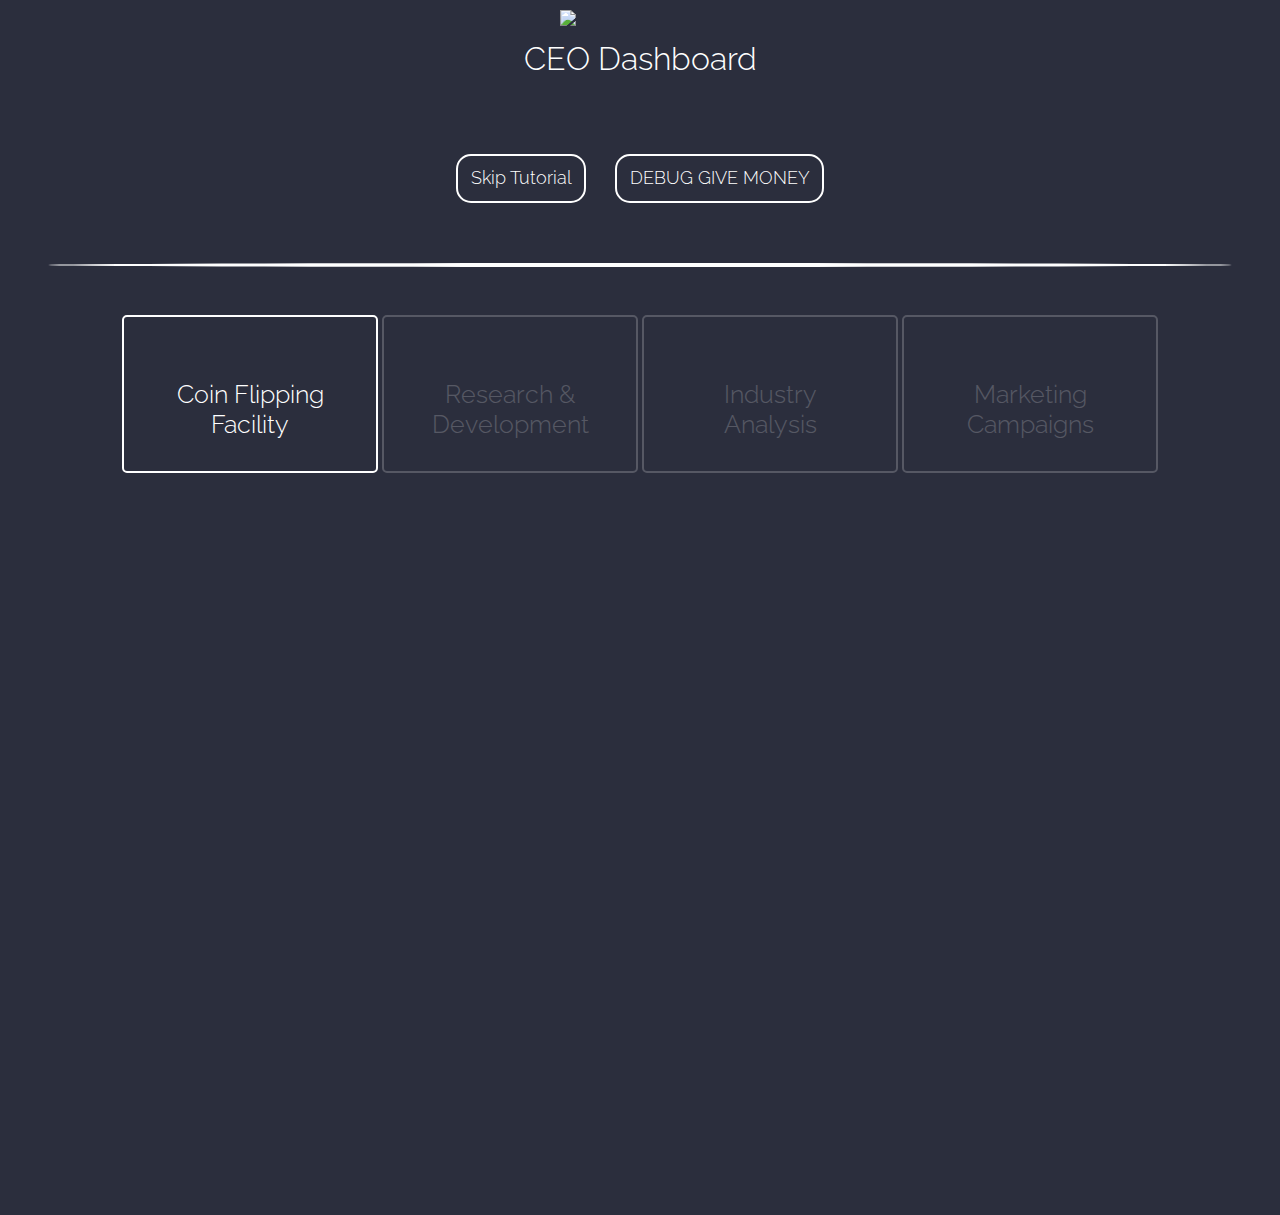
==== game/index.html @ ff211ac9 "Fix effect" ====
<!DOCTYPE html>
<html>
   <head>
      <meta charset="utf-8">
      <meta name="viewport" content="width=device-width">
      <title>CoinAGES</title>
      <link href="../assets/style.css" rel="stylesheet" type="text/css" />
      <link href="../favicon.ico" type="image/x-icon" rel="icon" />
      <link rel="stylesheet" href="https://use.fontawesome.com/releases/v5.8.1/css/all.css" integrity="sha384-50oBUHEmvpQ+1lW4y57PTFmhCaXp0ML5d60M1M7uH2+nqUivzIebhndOJK28anvf" crossorigin="anonymous">
   </head>
   <body class="fade-in">
      <!-- SAVE SCREEN =================================================-->
      <div id='saveCard' style='opacity: 0;'class='save hide'>
         <h1>Welcome Back!</h1>
         <h2 id='lastMoney'></h2>
         <button class="reg" onclick="restore()">Restore Save</button>
         <button class="reg" onclick="resetSave()">Reset Save</button>
      </div>
      <!-- acquire SCREEN =================================================-->
      <div id='acquireCard' style='opacity: 0;'class='save hide'>
         <h1>Negotiations</h1>
         <p id='offerQuestion'>What will you offer to buy</p>
         <span>$</span><input id='offerInput'></input>
         <br>
         <p id='playerMoneyOffer'></p>
         <p id='recommendedOffer'></p>
         <br><br>
         <i>You will not be able to aquire this company in the future after if they reject the offer or you cancel</i><br><br>
         <button onclick='cancel()'class='reg'>Cancel</button>
         <button onclick='offer(document.getElementById("offerInput").value)' class='reg'>Offer</button>
      </div>
      <!-- COMPANY ATTACK SCREEN ===========================================-->
      <div id='attackCard' style='opacity: 1;'class='save hide'>
         <img src="https://res.cloudinary.com/obliv-cf/image/upload/v1554146187/CoinAGES/marketing.png">
         <h1>You Have Been Publicly Attacked!</h1>
         <p id='attackDesc'>The company <span id="attackComp"><!--CompanyNameHerePls--></span> has publicly denounced your company's reputation. This can affect many things such your stock market value, customers, money, etc. How will you respond to this action?</p>
         <hr class="blu">
         <button id="attackBack" class="reg">Do the same to them (and others).</button>
         <button id="attackSelf" class="reg">Positively market yourself even more.</button>
         <button id="attackAgree" class="reg">Come to an agreement with them.</button>
         <button id="attackIgnore" class="reg">Do nothing and ignore them instead.</button>
      </div>
      <!-- TOP BAR SCREEN =================================================-->
      <img src="../assets/img/coinageslogo.png" id="icon">
      <h1 id="logo" class='logo'>CEO Dashboard</h1>
      <button id="skip-tut" class="standard" onclick="skipTutorial()">Skip Tutorial</button>
      <button class="standard" onclick="m()">DEBUG GIVE MONEY</button>
      <hr>
      <!-- Bottom Notifcaion -->
      <div id='noti' onclick="closenotify()" class='noti'>
         <h1 id='nheader'>PlaceHolder</h1>
         <p id='ndescription'>PlaceHolder</p>
      </div>
      <!-- Top Alert -->
      <div style='display:none;'id='alert' class='alert alertout'>
         <img id="alertpic" ></img>
         <h1 id='aheader'>PlaceHolder</h1>
         <hr class="blu">
         <p id='adesc'>PlaceHolder</p>
         <button id='alertBtn'onclick="destroyAlert()" class="reg">OK</button>
      </div>
      <!-- Main Menu -->
      <div id='locationchoose'class='locationchoose'>
         <button id='back'type="button" class="return-btn hide">
            <i class="fas fa-chevron-left"></i>
            </butto hiden>
            <div id='buttonContainer'class='menu'>
         <button data-tooltip="Flip coins to serve customers and make money" disabled id='compbtn' type="button" class="btn widebutton diabled"> <i class="fas fa-money-bill-wave"></i><br>Coin Flipping<br>Facility</button>
         <button disabled id='shopbtn' type="button" data-tooltip="Upgrade coin flippers and research new coin technology" class="btn disabled widebutton"><i class="fas fa-tools"></i><br>Research &<br>Development<br></button>
         <button data-tooltip="Review other rival companies in the coin flipping industry" disabled id='marketbtn' type="button" class="btn disabled widebutton"><i class="fas fa-building"></i><br>Industry<br>Analysis<br></button>
         <button data-tooltip="Get click boosts by launching marketing campaigns" title="Unlocked at Dime Development" id='marketingbtn'type="button" class="disabled widebutton" ><i class="fas fa-bullhorn"></i><br>Marketing<br>Campaigns</button>
         </div>
      </div>
      <!-- MARKETING SCREEN =================================================-->
      <div class='hide' id='marketingpannel'>
         <h3 class="subtitle">Normal Promotions</h3>
         <br><br>
         <div id='normalPromoContainer'>
            <div id="press-release" class="campaign-card normal">
               <h4 class="ttl">Press Release</h4>
               <hr class="blu thin">
               <p class="desc">
                  Gain some good hype<br>
                  and build a customer base<br>
                  by targeting some popular<br>
                  newspapers and magazines.<br>
                  <i>Temporary: +0.03 per manual flip.</i>
               </p>
               <img src="../assets/img/newspaper.png"><br>
               <button id='promoPress' class="buy-now" onclick="buyCampaign('press-release', 50, 3, document.getElementById('promoPress'))">
               Launch Promo ($100)
               </button>
            </div>
            <div id="ed-promo" class="campaign-card normal">
               <h4 class="ttl">Advertisments Promotion</h4>
               <hr class="blu thin">
               <p class="desc">
                  Conquer the digital market<br>
                  and create a presence online<br>
                  for your company by launching<br>
                  ads on blogs, social media, etc.<br>
                  <i>Temporary: +0.05 per manual flip.</i>
               </p>
               <img src="../assets/img/edCampaign.png"><br>
               <button id='promoEd' class="buy-now" onclick="buyCampaign('ed-promo', 100, 5,document.getElementById('promoEd'))">
               Launch Promo ($150)
               </button>
            </div>
            <div id="tv-promo" class="campaign-card normal">
               <h4 class="ttl">Television Targeting</h4>
               <hr class="blu thin">
               <p class="desc">
                  Reach out to the millions<br>
                  who watch TV daily around<br>
                  the globe. Run commercials<br>
                  and appear on talk shows.<br>
                  <i>Temporary:+0.07 per manual flip.</i>
               </p>
               <img src="../assets/img/tvIcon.png"><br>
               <button id='promoTv'class="buy-now" onclick="buyCampaign('tv-promo', 150, 7,document.getElementById('promoTv'))">
               Launch Promo ($150)
               </button>
            </div>
            <div id="local-support" class="campaign-card normal">
               <h4 class="ttl">Local Support</h4>
               <hr class="blu thin">
               <p class="desc">
                  Gain a positive reputation<br>
                  for your company by supporting<br>
                  local groups such as charities,<br>
                  fundraisers, and events in general.<br>
                  <i>Temporary:+0.10 per manual flip.</i>
               </p>
               <img src="../assets/img/localSupport.png"><br>
               <button id='promoCampaign' class="buy-now" onclick="buyCampaign('local-support', 200, 10, document.getElementById('promoCampaign'))">
               Launch Promo ($250)
               </button>
            </div>
            <div id="promote-more" style="display:none;" class="campaign-card normal">
               <h4 class="ttl">Positive Marketing</h4>
               <hr class="blu thin">
               <p class="desc">
                  Since other companies have<br>
                  spread false propaganda<br>
                  regarding CoinAGES, make<br>
                  a comeback to get back up.<br>
                  <i>Temporary:+0.50 per manual flip.</i>
               </p>
               <img src="../assets/img/positiveMarketing.png"><br>
               <button id='promoMore' class="buy-now" onclick="buyCampaign('promote-more', 1000, 50, document.getElementById('promoMore'))">
               Launch Promo ($1000)
               </button>
            </div>
         </div>
         <br><br>
         <h3 class="subtitle">Special Promotions</h3>
         <br><br>
         <div id='specialPromoContainer'>
         </div>
      </div>
      <!-- SHOP SCREEN -===================================================-->
      <div class='hide' id='shoppannel'>
         <h3 class="subtitle">Welcome to the Laboratory!</h3>
         <br>
         <div id='subtractWallet'class='moneydisplay'>
            <p id='confirm'class='item'> PayBud Balance</p>
            <i id='shopIcon' class=" item fas fa-wallet"></i>
            <h2 id='moneyshop'>0.00</h2>
         </div>
         <div id="shop-item-container">
            <br>
         </div>
      </div>
      <!-- INDUSTRY SCREEN -===================================================-->
      <div class='hide' id='marketpannel'>
         <h3 class="subtitle">View news and other key players in the new and unstable coin-flipping industry. Refreshed every 5 seconds</h3>
         <h2 style='color:white'>Company Market Shares and Values</h2>
         <canvas class='canvas' id="chart"></canvas>
         <br><br>
         <div class='icard container'>
            <h1>Company values</h1>
            <p class='hide' id='Zamazond'>Zamazon Value: $220000</p>
            <p class='hide' id='Sicromoftd'>Sicromoft Value: $200000</p>
            <p class='hide' id='Coinhyped'>Coinhype Value: $100000</p>
            <p class='hide' id='Randomized'>Randomize Value: $80000</p>
            <p class='hide' id='FlippyOnlined'>FlippyOnline Value: $10000</p>
            <p class='hide' id='LuxFlipd'>LuxFlip Value: $1000</p>
            <p class='hide' id='CoinAGESd'>CoinAGES Value: $0</p>
         </div>
         <div class='icard container'>
            <h1>Company Rank by Market Share</h1>
            <div id='leaderboard'>
               <p>1. Zamazon </p>
               <p>2. Sicromoft </p>
               <p>3. Coinhype </p>
               <p>4. Randomize </p>
               <p>5. FlippyOnline </p>
               <p>6. LuxFlip </p>
               <p>7. CoinAGES </p>
            </div>
         </div>
         <div style='text-align:center' class='card'>
            <h1>Offers</h1>
            <div id='buyCompanyContainer'>

            </div>
         </div>
      </div>
      <!-- GAME SCREEN ========================================================-->
      <div style='background-attachment: fixed; background-image: url(https://via.placeholder.com/1000)'class='hide gamediv' id='comppannel'>
         <h3 class="subtitle">Control your company's income and cost.</h3>
         <div class='moneydisplay'>
            PayBud Balance
            <i id="walletBounty" class="fas fa-wallet"></i>
            <h2 style='font-style: normal' id='money'>0.00</h2>
         </div>
         <div style='background-image: linear-gradient(to top, #37ecba 0%, #72afd3 100%);'class='moneydisplay'>
            Customers Served
            <i class="fas fa-smile-beam"></i>
            <h2 style='font-style: normal'id='clicks'>0</h2>
         </div>
         <br>
         <div class='boost' id='boostDisplay'>
            <p id='boostDisplayp'>Your not supposed to see this yet..</p>
         </div>
         <br>


            <div id='resultContainer'>
            </div>
            <img oncontextmenu="return false;" id='coin' class='coin'src='../assets/img/1.png' >



         <div id='itemdivs'>
            <div id='robotcard' style='opacity:0'class='card'>
               <p>Robots</p>
               <div class='bar' id='robotbar'></div>
               <hr class="blu thin">
               <div class='container' id='robotinfo'>
                  <p>Use the power of automation to flip your coins!<br>Flip Time: 1 Second<br> Money Per Flip: $0.01</p>
               </div>
               <br>
               <button id='buy-bot' onclick="buy('robot')" class="buy-bot">Purchase a Robot for $1.00</button>
               <p id='robot-displaymax'>You are using 0/10</p>
            </div>
            <div id='personcard'style='opacity:0'class='card'>
               <p> People</p>
               <div class='bar' id='personbar'></div>
               <hr class="blu thin">
               <div class='container' id='personinfo'>
                  <p>Hire people to flip coins for you.<br>Flip Time: 1 Second<br> Money Per Flip: $0.03</p>
               </div>
               <br>
               <button id='buy-person' onclick="buy('person')" class="buy-bot">Hire someone for $2.00</button>
               <p id='person-displaymax'>You are using 0/5</p>
            </div>
         </div>
      </div>
      <script src="../assets/base64.js"></script>
      <script src="../assets/settings.js"></script>
      <script src="../assets/alert.js"></script>
      <script src="https://cdn.jsdelivr.net/npm/chart.js@2.8.0"></script>
      <script src="https://cdnjs.cloudflare.com/ajax/libs/howler/2.1.1/howler.core.min.js"></script>
      <script src="../assets/industry.js"></script>
      <script src="../assets/menu.js"></script>
      <script src="../assets/main.js"></script>
      <script src="../assets/marketing.js"></script>
      <script src="../assets/shop.js"></script>
   </body>
</html>
---- assets/style.css ----
@import url('https://fonts.googleapis.com/css?family=Raleway:300|Roboto+Slab:300');

@-webkit-keyframes fade-in-dank{
	from{opacity: 0; }
	to{opacity: 1; }
}

@-moz-keyframes fade-in-dank{
	from{opacity: 0;}
	to{opacity: 1;}
}

@-o-keyframes fade-in-dank{
	from{opacity: 0;}
	to{opacity: 1;}
}

@keyframes fade-in-dank{
	from{opacity: 0;}
	to{opacity: 1;}
}

@-webkit-keyframes slide-in{
	from{ -webkit-transform: translateY(-50%); transform: translateY(-50%); }
	to{ -webkit-transform: translateY(0); transform: translateY(0); }
}

@-moz-keyframes slide-in{
	from{ -moz-transform: translateY(-50%); transform: translateY(-50%); }
	to{ -moz-transform: translateY(0); transform: translateY(0); }
}

@-o-keyframes slide-in{
	from{ -o-transform: translateY(-50%); transform: translateY(-50%); }
	to{ -o-transform: translateY(0); transform: translateY(0); }
}

@keyframes slide-in{
	from{ -webkit-transform: translateY(-50%); -moz-transform: translateY(-50%); -o-transform: translateY(-50%); transform: translateY(-50%); }
	to{ -webkit-transform: translateY(0); -moz-transform: translateY(0); -o-transform: translateY(0); transform: translateY(0); }
}

.fade-in{
  -webkit-animation: 1s fade-in-dank ease-in-out;
     -moz-animation: 1s fade-in-dank ease-in-out;
       -o-animation: 1s fade-in-dank ease-in-out;
          animation: 1s fade-in-dank ease-in-out;
}

.slide-in{
  -webkit-animation: 1s slide-in ease-in-out;
     -moz-animation: 1s slide-in ease-in-out;
       -o-animation: 1s slide-in ease-in-out;
          animation: 1s slide-in ease-in-out;
}

/*Classless HTML BODY*/
body, html{
  text-align: center;
  padding: 0;
  margin: 0;
	width: 100%;
	height: 100%;
	min-height: 100%;
  background-color: #2B2E3D;
  scroll-behavior: smooth;
  overflow-x: hidden;
}

#attackCard .reg{
  width: 250px;
  margin: 20px;
}

#attackCard{
  margin: 0;
  position: fixed;
  padding-top: calc(50vh - 250px);
  height: 100vh;
}

#attackCard p{
  padding: 10px;
}

.campaign-card{
  display: inline-block;
  background: white;
	color: black;
	width: 255px;
  padding: 10px;
  margin: 10px;
  -webkit-border-radius: 10px;
     -moz-border-radius: 10px;
          border-radius: 10px;
	border: 2px white solid;
	-webkit-animation: skew-no-shop 1s;
	        -moz-animation: skew-no-shop 1s;
	          -o-animation: skew-no-shop 1s;
	     animation: skew-no-shop 1s;
	-webkit-animation-play-state: paused;
	        -moz-animation-play-state: paused;
	          -o-animation-play-state: paused;
	     animation-play-state: paused;
	-webkit-transition: background 1s ease-in-out;
	-o-transition: background 1s ease-in-out;
	-moz-transition: background 1s ease-in-out;
	transition: background 1s ease-in-out;
}
.campaign-card .desc{
	font-family: 'Roboto Slab', serif;
	font-size: 15px;
	margin: 2.5px;
	padding: 0;
}
.small{
  font-size: 50%;
}

.save{
z-index: 100;
  width: 100%;
  height: 100vh;
  margin: 0;
  min-height: 100vh;
  position: fixed;
  top: 0;
  left: 0;
  right: 0;
  padding-top: -webkit-calc(50vh - 125px);
  padding-top: -moz-calc(50vh - 125px);
  padding-top: calc(50vh - 125px);
  bottom: 0;
  background-color: white;
}
.save .reg{
  margin-left: 10px;
  margin-right: 10px;
}

.campaign-card.normal { height: 355px; }

.campaign-card img{
	width: 84px;
	height: 116px;
	margin: 10px;
}
.boost{
	-webkit-border-radius: 30px;
	   -moz-border-radius: 30px;
	        border-radius: 30px;
	color: white;
	display: inline-block;
	margin: 1% auto;
	padding: 5px;
	-webkit-animation: color-change-2x 1s linear infinite alternate both;
	        -moz-animation: color-change-2x 1s linear infinite alternate both;
	          -o-animation: color-change-2x 1s linear infinite alternate both;
	     animation: color-change-2x 1s linear infinite alternate both;
	opacity: 0;
	-webkit-transition: opacity 1s ease-in-out;
	-o-transition: opacity 1s ease-in-out;
	-moz-transition: opacity 1s ease-in-out;
	transition: opacity 1s ease-in-out;

}
hr{
  margin: 3.75%;
  background: none;
  border: white 2px solid;
  -webkit-border-radius: 100%;
     -moz-border-radius: 100%;
          border-radius: 100%;
}

#hover-flip{
	opacity: 1 !important;
}

hr.blu{
  border-color: #2773be;
}

hr.thin{
  border-width: 1px;
}

a, button{
	cursor: pointer;
}

#icon{
  display: inline-block;
  width: 12.5%;
  margin: 10px;
}

#logo{
	margin-top: 0;
}

*{
	font-weight: 300;
  font-family: 'Raleway', sans-serif;
  outline: none;
  text-decoration: none;
}

/*Generic*/
.inline{
  display: inline-block;
}

.hide{
  display: none !important;
}

/* Alignments */
.center{
  text-align: center;
}

/*  Special  */
.logo{
  margin: 5%;
  color: white;
}

#moneyshop, #money{color: white;}
.menu{
  color:white;

}
.menu.card{
  margin: 0 auto;
  box-shadow: none;
  opacity: 0;
  transition: all 0.5s ease-in-out;
}
.widebutton, .widebutton:disabled{
  display:inline-block;
  padding: 2.5%;
  width: 20%;
	color: white;
	-webkit-border-radius: 5px;
	   -moz-border-radius: 5px;
	        border-radius: 5px;
	background-color: transparent;
	border: white 2px solid;
	font-size: 25px;
	-webkit-transition: all 0.5s ease-in-out;
	-o-transition: all 0.5s ease-in-out;
	-moz-transition: all 0.5s ease-in-out;
	transition: all 0.5s ease-in-out;
}
@media (max-width :900px){
  .widebutton{
    width: 90%;
  }
  .menu .card{
  display:none !important;
  }
}
.disabled{
  opacity: 0.2;
	color: white;
}

.widebutton:hover{
	background: white;
	color: #2773be;
}

.disabled:hover{
	background: rgb(231, 80, 80);
	color: white;
	/*-webkit-animation: skew-no 1s;
	        -moz-animation: skew-no 1s;
	          -o-animation: skew-no 1s;
	     animation: skew-no 1s;*/
}

@-webkit-keyframes skew-no{
	0%{-webkit-transform: none;transform: none;}
	33.3%{-webkit-transform: skew(-10deg);transform: skew(-10deg);}
	66.6%{-webkit-transform: skew(10deg);transform: skew(10deg);}
	100%{-webkit-transform: none;transform: none;}
}

@-moz-keyframes skew-no{
	0%{-webkit-transform: none;-moz-transform: none;transform: none;}
	33.3%{-webkit-transform: skew(-10deg);-moz-transform: skew(-10deg);transform: skew(-10deg);}
	66.6%{-webkit-transform: skew(10deg);-moz-transform: skew(10deg);transform: skew(10deg);}
	100%{-webkit-transform: none;-moz-transform: none;transform: none;}
}

@-o-keyframes skew-no{
	0%{-webkit-transform: none;-o-transform: none;transform: none;}
	33.3%{-webkit-transform: skew(-10deg);-o-transform: skew(-10deg);transform: skew(-10deg);}
	66.6%{-webkit-transform: skew(10deg);-o-transform: skew(10deg);transform: skew(10deg);}
	100%{-webkit-transform: none;-o-transform: none;transform: none;}
}

@keyframes skew-no{
	0%{-webkit-transform: none;-moz-transform: none;-o-transform: none;transform: none;}
	33.3%{-webkit-transform: skew(-10deg);-moz-transform: skew(-10deg);-o-transform: skew(-10deg);transform: skew(-10deg);}
	66.6%{-webkit-transform: skew(10deg);-moz-transform: skew(10deg);-o-transform: skew(10deg);transform: skew(10deg);}
	100%{-webkit-transform: none;-moz-transform: none;-o-transform: none;transform: none;}
}

@-webkit-keyframes skew-no-shop{
	0%{-webkit-transform: none;transform: none;}
	33.3%{-webkit-transform: skew(-5deg);transform: skew(-5deg);border: 2px rgb(231, 80, 80) solid;}
	66.6%{-webkit-transform: skew(5deg);transform: skew(5deg); border: 2px rgb(231, 80, 80) solid;}
	100%{-webkit-transform: none;transform: none; border:none;}
}

@-moz-keyframes skew-no-shop{
	0%{-webkit-transform: none;-moz-transform: none;transform: none;}
	33.3%{-webkit-transform: skew(-5deg);-moz-transform: skew(-5deg);transform: skew(-5deg);border: 2px rgb(231, 80, 80) solid;}
	66.6%{-webkit-transform: skew(5deg);-moz-transform: skew(5deg);transform: skew(5deg); border: 2px rgb(231, 80, 80) solid;}
	100%{-webkit-transform: none;-moz-transform: none;transform: none; border:none;}
}

@-o-keyframes skew-no-shop{
	0%{-webkit-transform: none;-o-transform: none;transform: none;}
	33.3%{-webkit-transform: skew(-5deg);-o-transform: skew(-5deg);transform: skew(-5deg);border: 2px rgb(231, 80, 80) solid;}
	66.6%{-webkit-transform: skew(5deg);-o-transform: skew(5deg);transform: skew(5deg); border: 2px rgb(231, 80, 80) solid;}
	100%{-webkit-transform: none;-o-transform: none;transform: none; border:none;}
}

@keyframes skew-no-shop{
	0%{-webkit-transform: none;-moz-transform: none;-o-transform: none;transform: none;}
	33.3%{-webkit-transform: skew(-5deg);-moz-transform: skew(-5deg);-o-transform: skew(-5deg);transform: skew(-5deg);border: 2px rgb(231, 80, 80) solid;}
	66.6%{-webkit-transform: skew(5deg);-moz-transform: skew(5deg);-o-transform: skew(5deg);transform: skew(5deg); border: 2px rgb(231, 80, 80) solid;}
	100%{-webkit-transform: none;-moz-transform: none;-o-transform: none;transform: none; border:none;}
}

.widebutton:disabled{
	cursor: not-allowed;
}

.locationchoose{
  -webkit-transition: 0.5s all ease-in-out;
  -o-transition: 0.5s all ease-in-out;
  -moz-transition: 0.5s all ease-in-out;
  transition: 0.5s all ease-in-out;
  height: 100%;
  width: 100%;
}

#btxt{
	display: none;
	opacity: 1;
}

@-webkit-keyframes fade-in{
	from{opacity: 0}
	to{opacity: 1}
}

@-moz-keyframes fade-in{
	from{opacity: 0}
	to{opacity: 1}
}

@-o-keyframes fade-in{
	from{opacity: 0}
	to{opacity: 1}
}

@keyframes fade-in{
	from{opacity: 0}
	to{opacity: 1}
}

.return-btn{
	-webkit-border-top-right-radius: 5px;
	   -moz-border-radius-topright: 5px;
	        border-top-right-radius: 5px;
	-webkit-border-bottom-right-radius: 5px;
	   -moz-border-radius-bottomright: 5px;
	        border-bottom-right-radius: 5px;
  background:#2B2E3D;
  padding: 16px;
	height: 75px;
	padding-left:9.5px;
	padding-right: 7.5px;
	width: 35px;
	z-index: 100 !important;
  position: fixed;
  bottom: -webkit-calc(50% - 75px);
  bottom: -moz-calc(50% - 75px);
  bottom: calc(50% - 75px);
  font-size: 20px;
  border: white 2px solid;
	border-left: none;
  color: white;
	-webkit-transition: all 1s ease-in-out;
	-o-transition: all 1s ease-in-out;
	-moz-transition: all 1s ease-in-out;
	transition: all 1s ease-in-out;
}

.return-btn i{
	position: relative;
	right: 2px;
}

.return-btn i::after{
	content: 'Back';
	position: relative;
	font-family: 'Raleway', sans-serif;
	left: 10px;
	opacity: 0;
	-webkit-animation: fade-out 1.5s ease-in-out;
	        -moz-animation: fade-out 1.5s ease-in-out;
	          -o-animation: fade-out 1.5s ease-in-out;
	     animation: fade-out 1.5s ease-in-out;
}

.return-btn:hover i::after{
	opacity: 1;
	-webkit-animation: fade-in 1.5s ease-in-out;
	        -moz-animation: fade-in 1.5s ease-in-out;
	          -o-animation: fade-in 1.5s ease-in-out;
	     animation: fade-in 1.5s ease-in-out;
}

button.standard{
	padding: 12.5px;
	margin: 12.5px;
	background: transparent;
	font-size: 17.5px;
	border: 2px white solid;
	color: white;
	-webkit-border-radius: 15px;
	   -moz-border-radius: 15px;
	        border-radius: 15px;
	-webkit-transition: all 1s ease;
	-o-transition: all 1s ease;
	-moz-transition: all 1s ease;
	transition: all 1s ease;
}

button.standard:hover{
	background: white;
	color: #2773be;
}

.subtitle{
  margin: 0;
  display: block;
  padding: 16px;
  background: white;
  color: #2773be;
}

.shopcard-inline.big-upgrade{
	background: #2B2E3D;
	color: white;
	position: relative;
	top: 2px;
	-webkit-box-shadow: 0 0 25px rgba(255, 255, 255, 0.301);
	        -moz-box-shadow: 0 0 25px rgba(255, 255, 255, 0.301);
	     box-shadow: 0 0 25px rgba(255, 255, 255, 0.301)
}

.shopcard-inline.big-upgrade .buy-now{
	-webkit-border-radius: 15px;
	   -moz-border-radius: 15px;
	        border-radius: 15px;
	border-color: white;
	color: white;
	background: #2B2E3D;
}

.shopcard-inline.big-upgrade .buy-now:hover{
	-webkit-border-radius: 15px;
	   -moz-border-radius: 15px;
	        border-radius: 15px;
	border-color: white;
	color: #2B2E3D;
	background: white;
	-webkit-box-shadow: 0 19px 38px rgba(0,0,0,0.30), 0 15px 12px rgba(0,0,0,0.22);
	        -moz-box-shadow: 0 19px 38px rgba(0,0,0,0.30), 0 15px 12px rgba(0,0,0,0.22);
	     box-shadow: 0 19px 38px rgba(0,0,0,0.30), 0 15px 12px rgba(0,0,0,0.22);
}

.shopcard-inline.big-upgrade .ttl{
	color: white;
	font-family: 'Roboto Slab', sans-serif;
}

.shopcard-inline.big-upgrade hr.blu.thin{
	border-color: white;
}

.shopcard-inline{
  display: inline-block;
  background: white;
  padding: 10px;
  width: 255px;
  height: 255px;
  margin: 10px;
  -webkit-border-radius: 10px;
     -moz-border-radius: 10px;
          border-radius: 10px;
	border: 2px white solid;
	-webkit-animation: skew-no-shop 1s;
	        -moz-animation: skew-no-shop 1s;
	          -o-animation: skew-no-shop 1s;
	     animation: skew-no-shop 1s;
	-webkit-animation-play-state: paused;
	        -moz-animation-play-state: paused;
	          -o-animation-play-state: paused;
	     animation-play-state: paused;
}

.return-btn:hover{
  color: #2B2E3D;
  background: white;
	border-color: #2B2E3D;
	padding-right: 10px;
	width: 125px;
	-webkit-border-top-right-radius: 20px;
	   -moz-border-radius-topright: 20px;
	        border-top-right-radius: 20px;
	-webkit-border-bottom-right-radius: 20px;
	   -moz-border-radius-bottomright: 20px;
	        border-bottom-right-radius: 20px;
}
.coin{
  -webkit-animation-duration: 1s;
          -moz-animation-duration: 1s;
            -o-animation-duration: 1s;
       animation-duration: 1s;
width: 20%;
height: 20%;
-webkit-transition: all 1s ease-in-out;
-o-transition: all 1s ease-in-out;
-moz-transition: all 1s ease-in-out;
transition: all 1s ease-in-out;
}
.card{
  background-color: white;
  padding: 5%;
  -webkit-border-radius: 5px;
     -moz-border-radius: 5px;
          border-radius: 5px;
  width: 80%;
  margin: 5% auto;
  text-align: left;
  -webkit-box-shadow: 0 19px 38px rgba(0,0,0,0.30), 0 15px 12px rgba(0,0,0,0.22);
        -moz-box-shadow: 0 19px 38px rgba(0,0,0,0.30), 0 15px 12px rgba(0,0,0,0.22);
     box-shadow: 0 19px 38px rgba(0,0,0,0.30), 0 15px 12px rgba(0,0,0,0.22);

}
.bold{
  font-weight: bold !important;
  
}
.icard{
  background-color: white;
  padding: 5%;
  -webkit-border-radius: 5px;
     -moz-border-radius: 5px;
          border-radius: 5px;
margin: auto 2%;
  text-align: center;
  -webkit-box-shadow: 0 19px 38px rgba(10, 9, 9, 0.3), 0 15px 12px rgba(0,0,0,0.22);
        -moz-box-shadow: 0 19px 38px rgba(0,0,0,0.30), 0 15px 12px rgba(0,0,0,0.22);
     box-shadow: 0 19px 38px rgba(0,0,0,0.30), 0 15px 12px rgba(0,0,0,0.22);

}
.container{
   display: inline-block;
}
.bar{
  display: none;
  background-color: #2773be;
  -webkit-border-radius: 10px;
     -moz-border-radius: 10px;
          border-radius: 10px;
  height: 5px;
  margin-left: 5px;
  margin-bottom: 2.5px;
  width: 0%;
}
.bar .slow{
	-webkit-animation: none;
	        -moz-animation: none;
	          -o-animation: none;
	     animation: none;

}
[data-tooltip] {
  position: relative;
  z-index: 2;
  cursor: pointer;
  
}
[data-tooltip]:before,
[data-tooltip]:after {
  visibility: hidden;
  -ms-filter: "progid:DXImageTransform.Microsoft.Alpha(Opacity=0)";
  filter: progid: DXImageTransform.Microsoft.Alpha(Opacity=0);
  opacity: 0;
  pointer-events: none;
  transition: opacity 0.5s ease-in-out;
}

[data-tooltip]:before {
  position: absolute;
  bottom: 110%;
  left: 50%;
  margin-bottom: 5px;
  margin-left: -80px;
  padding: 7px;
  width: 160px;
  -webkit-border-radius: 3px;
  -moz-border-radius: 3px;
  border-radius: 3px;
  background-color: #000;
  background-color: hsla(0, 0%, 20%, 0.9);
  color: #fff;
  content: attr(data-tooltip);
  text-align: center;
  font-size: 14px;
  line-height: 1.2;
}

[data-tooltip]:after {
  position: absolute;
  bottom: 150%;
  left: 50%;
  margin-left: -5px;
  width: 0;
  border-top: 5px solid #000;
  border-top: 5px solid hsla(0, 0%, 20%, 0.9);
  border-right: 5px solid transparent;
  border-left: 5px solid transparent;
  content: " ";
  font-size: 0;
  line-height: 0;
}


[data-tooltip]:hover:before,
[data-tooltip]:hover:after {
  visibility: visible;
  -ms-filter: "progid:DXImageTransform.Microsoft.Alpha(Opacity=100)";
  filter: progid: DXImageTransform.Microsoft.Alpha(Opacity=100);
  opacity: 1;
}
.moneydisplay{
  background: -webkit-linear-gradient(330deg, #89f7fe 0%, #66a6ff 100%);
  background: -o-linear-gradient(330deg, #89f7fe 0%, #66a6ff 100%);
  background: -moz-linear-gradient(330deg, #89f7fe 0%, #66a6ff 100%);
  background: linear-gradient(120deg, #89f7fe 0%, #66a6ff 100%);
  width: 20%;
  display: inline-block;
  margin: 0 auto;
  margin-top: 2%;
  margin-bottom: 2%;
  margin-right: 2%;
  margin-left: 2%;
 padding-top: 2.5%;
 padding-bottom: 2.5%;
 padding-left: 10%;
 padding-right: 10%;
  -webkit-border-radius: 3px;
     -moz-border-radius: 3px;
          border-radius: 3px;
-webkit-transition: all 1s ease-in-out;
-o-transition: all 1s ease-in-out;
-moz-transition: all 1s ease-in-out;
transition: all 1s ease-in-out;
-webkit-box-shadow: 0 19px 38px rgba(0,0,0,0.30), 0 15px 12px rgba(0,0,0,0.22);
        -moz-box-shadow: 0 19px 38px rgba(0,0,0,0.30), 0 15px 12px rgba(0,0,0,0.22);
     box-shadow: 0 19px 38px rgba(0,0,0,0.30), 0 15px 12px rgba(0,0,0,0.22);
color: white;
}


.moneydisplay h2{
  font-family: 'Roboto', sans-serif;
  -webkit-transition: all 1s ease-in-out;
  -o-transition: all 1s ease-in-out;
  -moz-transition: all 1s ease-in-out;
  transition: all 1s ease-in-out;
}
.moneydisplay i{
 color:white;

}

button.buy-bot, button.buy-now, button.reg{
  color: #2773be;
  padding: 7.5px;
  font-size: 17.5px;
  border: #2773be solid 2px;
  background: white;
  -webkit-transition: all ease-in-out 0.5s;
  -o-transition: all ease-in-out 0.5s;
  -moz-transition: all ease-in-out 0.5s;
  transition: all ease-in-out 0.5s;
}

button.buy-bot:hover, button.buy-now:hover, button.reg:hover{
  color: white;
  background: #2773be;
}
.item{
  display: inline-block;

}
.itemimg{
  width: 15%;
  display: inline-block;
  height: 20%;
}
#marketingpannel{
color: white;

}
#marketingpannel .shopcard-inline{
  color: black;

  }
.marketing img{
  width: 30%;
  height: 30%;

}

.alert{
  position: fixed;
  top: 500px;
  transition: top 0.5s ease-in-out;
  padding-top: 15px;
  padding-bottom: 15px;
  left: calc(50vw - 187.5px);
  display: inline-block;
  text-align: center;
  border: 5px #2773be solid;
  background: white;
  width: 350px;
  border-radius: 25px;
  -webkit-box-shadow: 0 10px 20px rgba(0,0,0,0.19), 0 6px 6px rgba(0,0,0,0.23);
  -moz-box-shadow: 0 10px 20px rgba(0,0,0,0.19), 0 6px 6px rgba(0,0,0,0.23);
  box-shadow: 0 10px 20px rgba(0,0,0,0.19), 0 6px 6px rgba(0,0,0,0.23);
  z-index: 9999;

}
.alertin {
	-webkit-animation: alertin 0.4s cubic-bezier(0.250, 0.460, 0.450, 0.940) both;
	        animation: alertin 0.4s cubic-bezier(0.250, 0.460, 0.450, 0.940) both;
}
.alert #adesc{
  padding-left: 10px;
  padding-right: 10px;
}

.alert img{
  width: 75px;
  height: 75px;
  border: transparent 0px solid;
  outline: none;
  border-radius: 100%;
}

.alert .reg{
  margin-bottom: 10px;
  width: 100px;
}

.noti{
  background-color: rgb(255, 255, 255);
  padding: 20px;
  width: 200px;
  position: fixed;
  left: -webkit-calc(100% + 200px);
  left: -moz-calc(100% + 200px);
  left: calc(100% + 200px);
  -webkit-border-radius: 5px;
     -moz-border-radius: 5px;
          border-radius: 5px;
	border: 2px #2B2E3D solid;
  height: 50px;
	z-index: 100 !important;
  text-align: left;
  padding-right: 100px;
  top: 80%;
  -webkit-box-shadow: 0 10px 20px rgba(0,0,0,0.19), 0 6px 6px rgba(0,0,0,0.23);
          -moz-box-shadow: 0 10px 20px rgba(0,0,0,0.19), 0 6px 6px rgba(0,0,0,0.23);
       box-shadow: 0 10px 20px rgba(0,0,0,0.19), 0 6px 6px rgba(0,0,0,0.23);
   -webkit-transition: left 1s ease-in-out;
   -o-transition: left 1s ease-in-out;
   -moz-transition: left 1s ease-in-out;
   transition: left 1s ease-in-out;
}
.noti h1{
  font-size: 100%;
  font-weight: bolder;
}
.noti p{
  font-size: 70%;
}
/* Animations*/
@-webkit-keyframes ease-width-fs{
  0%{width: 0;}
  100%{
    width: 70%;
  }
}
@-moz-keyframes ease-width-fs{
  0%{width: 0;}
  100%{
    width: 70%;
  }
}
@-o-keyframes ease-width-fs{
  0%{width: 0;}
  100%{
    width: 70%;
  }
}
@keyframes ease-width-fs{
  0%{width: 0;}
  100%{
    width: 70%;
  }
}


@-webkit-keyframes flip{
  from{
    -webkit-transform: rotateX(0deg);
            transform: rotateX(0deg)
  }
  to{
    -webkit-transform: rotateX(180deg);
            transform: rotateX(180deg)
  }
}


@-moz-keyframes flip{
  from{
    -webkit-transform: rotateX(0deg);
            -moz-transform: rotateX(0deg);
         transform: rotateX(0deg)
  }
  to{
    -webkit-transform: rotateX(180deg);
            -moz-transform: rotateX(180deg);
         transform: rotateX(180deg)
  }
}


@-o-keyframes flip{
  from{
    -webkit-transform: rotateX(0deg);
            transform: rotateX(0deg)
  }
  to{
    -webkit-transform: rotateX(180deg);
            transform: rotateX(180deg)
  }
}


@keyframes flip{
  from{
    -webkit-transform: rotateX(0deg);
            -moz-transform: rotateX(0deg);
         transform: rotateX(0deg)
  }
  to{
    -webkit-transform: rotateX(180deg);
            -moz-transform: rotateX(180deg);
         transform: rotateX(180deg)
  }
}

/*Animate.css */
@-webkit-keyframes jello {
  from,
  11.1%,
  to {
    -webkit-transform: translate3d(0, 0, 0);
    transform: translate3d(0, 0, 0);
  }

  22.2% {
    -webkit-transform: skewX(-12.5deg) skewY(-12.5deg);
    transform: skewX(-12.5deg) skewY(-12.5deg);
  }

  33.3% {
    -webkit-transform: skewX(6.25deg) skewY(6.25deg);
    transform: skewX(6.25deg) skewY(6.25deg);
  }

  44.4% {
    -webkit-transform: skewX(-3.125deg) skewY(-3.125deg);
    transform: skewX(-3.125deg) skewY(-3.125deg);
  }

  55.5% {
    -webkit-transform: skewX(1.5625deg) skewY(1.5625deg);
    transform: skewX(1.5625deg) skewY(1.5625deg);
  }

  66.6% {
    -webkit-transform: skewX(-0.78125deg) skewY(-0.78125deg);
    transform: skewX(-0.78125deg) skewY(-0.78125deg);
  }

  77.7% {
    -webkit-transform: skewX(0.390625deg) skewY(0.390625deg);
    transform: skewX(0.390625deg) skewY(0.390625deg);
  }

  88.8% {
    -webkit-transform: skewX(-0.1953125deg) skewY(-0.1953125deg);
    transform: skewX(-0.1953125deg) skewY(-0.1953125deg);
  }
}

@-moz-keyframes jello {
  from,
  11.1%,
  to {
    -webkit-transform: translate3d(0, 0, 0);
    -moz-transform: translate3d(0, 0, 0);
         transform: translate3d(0, 0, 0);
  }

  22.2% {
    -webkit-transform: skewX(-12.5deg) skewY(-12.5deg);
    -moz-transform: skewX(-12.5deg) skewY(-12.5deg);
         transform: skewX(-12.5deg) skewY(-12.5deg);
  }

  33.3% {
    -webkit-transform: skewX(6.25deg) skewY(6.25deg);
    -moz-transform: skewX(6.25deg) skewY(6.25deg);
         transform: skewX(6.25deg) skewY(6.25deg);
  }

  44.4% {
    -webkit-transform: skewX(-3.125deg) skewY(-3.125deg);
    -moz-transform: skewX(-3.125deg) skewY(-3.125deg);
         transform: skewX(-3.125deg) skewY(-3.125deg);
  }

  55.5% {
    -webkit-transform: skewX(1.5625deg) skewY(1.5625deg);
    -moz-transform: skewX(1.5625deg) skewY(1.5625deg);
         transform: skewX(1.5625deg) skewY(1.5625deg);
  }

  66.6% {
    -webkit-transform: skewX(-0.78125deg) skewY(-0.78125deg);
    -moz-transform: skewX(-0.78125deg) skewY(-0.78125deg);
         transform: skewX(-0.78125deg) skewY(-0.78125deg);
  }

  77.7% {
    -webkit-transform: skewX(0.390625deg) skewY(0.390625deg);
    -moz-transform: skewX(0.390625deg) skewY(0.390625deg);
         transform: skewX(0.390625deg) skewY(0.390625deg);
  }

  88.8% {
    -webkit-transform: skewX(-0.1953125deg) skewY(-0.1953125deg);
    -moz-transform: skewX(-0.1953125deg) skewY(-0.1953125deg);
         transform: skewX(-0.1953125deg) skewY(-0.1953125deg);
  }
}

@-o-keyframes jello {
  from,
  11.1%,
  to {
    -webkit-transform: translate3d(0, 0, 0);
    transform: translate3d(0, 0, 0);
  }

  22.2% {
    -webkit-transform: skewX(-12.5deg) skewY(-12.5deg);
    -o-transform: skewX(-12.5deg) skewY(-12.5deg);
       transform: skewX(-12.5deg) skewY(-12.5deg);
  }

  33.3% {
    -webkit-transform: skewX(6.25deg) skewY(6.25deg);
    -o-transform: skewX(6.25deg) skewY(6.25deg);
       transform: skewX(6.25deg) skewY(6.25deg);
  }

  44.4% {
    -webkit-transform: skewX(-3.125deg) skewY(-3.125deg);
    -o-transform: skewX(-3.125deg) skewY(-3.125deg);
       transform: skewX(-3.125deg) skewY(-3.125deg);
  }

  55.5% {
    -webkit-transform: skewX(1.5625deg) skewY(1.5625deg);
    -o-transform: skewX(1.5625deg) skewY(1.5625deg);
       transform: skewX(1.5625deg) skewY(1.5625deg);
  }

  66.6% {
    -webkit-transform: skewX(-0.78125deg) skewY(-0.78125deg);
    -o-transform: skewX(-0.78125deg) skewY(-0.78125deg);
       transform: skewX(-0.78125deg) skewY(-0.78125deg);
  }

  77.7% {
    -webkit-transform: skewX(0.390625deg) skewY(0.390625deg);
    -o-transform: skewX(0.390625deg) skewY(0.390625deg);
       transform: skewX(0.390625deg) skewY(0.390625deg);
  }

  88.8% {
    -webkit-transform: skewX(-0.1953125deg) skewY(-0.1953125deg);
    -o-transform: skewX(-0.1953125deg) skewY(-0.1953125deg);
       transform: skewX(-0.1953125deg) skewY(-0.1953125deg);
  }
}

@keyframes jello {
  from,
  11.1%,
  to {
    -webkit-transform: translate3d(0, 0, 0);
    -moz-transform: translate3d(0, 0, 0);
         transform: translate3d(0, 0, 0);
  }

  22.2% {
    -webkit-transform: skewX(-12.5deg) skewY(-12.5deg);
    -moz-transform: skewX(-12.5deg) skewY(-12.5deg);
      -o-transform: skewX(-12.5deg) skewY(-12.5deg);
         transform: skewX(-12.5deg) skewY(-12.5deg);
  }

  33.3% {
    -webkit-transform: skewX(6.25deg) skewY(6.25deg);
    -moz-transform: skewX(6.25deg) skewY(6.25deg);
      -o-transform: skewX(6.25deg) skewY(6.25deg);
         transform: skewX(6.25deg) skewY(6.25deg);
  }

  44.4% {
    -webkit-transform: skewX(-3.125deg) skewY(-3.125deg);
    -moz-transform: skewX(-3.125deg) skewY(-3.125deg);
      -o-transform: skewX(-3.125deg) skewY(-3.125deg);
         transform: skewX(-3.125deg) skewY(-3.125deg);
  }

  55.5% {
    -webkit-transform: skewX(1.5625deg) skewY(1.5625deg);
    -moz-transform: skewX(1.5625deg) skewY(1.5625deg);
      -o-transform: skewX(1.5625deg) skewY(1.5625deg);
         transform: skewX(1.5625deg) skewY(1.5625deg);
  }

  66.6% {
    -webkit-transform: skewX(-0.78125deg) skewY(-0.78125deg);
    -moz-transform: skewX(-0.78125deg) skewY(-0.78125deg);
      -o-transform: skewX(-0.78125deg) skewY(-0.78125deg);
         transform: skewX(-0.78125deg) skewY(-0.78125deg);
  }

  77.7% {
    -webkit-transform: skewX(0.390625deg) skewY(0.390625deg);
    -moz-transform: skewX(0.390625deg) skewY(0.390625deg);
      -o-transform: skewX(0.390625deg) skewY(0.390625deg);
         transform: skewX(0.390625deg) skewY(0.390625deg);
  }

  88.8% {
    -webkit-transform: skewX(-0.1953125deg) skewY(-0.1953125deg);
    -moz-transform: skewX(-0.1953125deg) skewY(-0.1953125deg);
      -o-transform: skewX(-0.1953125deg) skewY(-0.1953125deg);
         transform: skewX(-0.1953125deg) skewY(-0.1953125deg);
  }
}

.jello {
  -webkit-animation-name: jello;
  -moz-animation-name: jello;
    -o-animation-name: jello;
       animation-name: jello;
  -webkit-transform-origin: center;
  -ms-transform-origin: center;
      -moz-transform-origin: center;
        -o-transform-origin: center;
       transform-origin: center;
}
.animated.infinite {
  -webkit-animation-iteration-count: infinite;
  -moz-animation-iteration-count: infinite;
    -o-animation-iteration-count: infinite;
       animation-iteration-count: infinite;
}
.animated {
  -webkit-animation-duration: 1s;
  -moz-animation-duration: 1s;
    -o-animation-duration: 1s;
       animation-duration: 1s;
  -webkit-animation-fill-mode: both;
  -moz-animation-fill-mode: both;
    -o-animation-fill-mode: both;
       animation-fill-mode: both;
}
.personflip{
  animation: personflipkey linear 1s;
  animation-iteration-count: infinite;
  transform-origin: 50% 50%;
  -webkit-animation: personflipkey linear 1s;
  -webkit-animation-iteration-count: infinite;
  -webkit-transform-origin: 50% 50%;
  -moz-animation: personflipkey linear 1s;
  -moz-animation-iteration-count: infinite;
  -moz-transform-origin: 50% 50%;
  -o-animation: personflipkey linear 1s;
  -o-animation-iteration-count: infinite;
  -o-transform-origin: 50% 50%;
  -ms-animation: personflipkey linear 1s;
  -ms-animation-iteration-count: infinite;
  -ms-transform-origin: 50% 50%;
}

@-moz-keyframes personflipkey{
  0% {
    -webkit-transform:  rotate(0deg) scaleX(1.00) skewX(0deg) ;
            -moz-transform:  rotate(0deg) scaleX(1.00) skewX(0deg) ;
         transform:  rotate(0deg) scaleX(1.00) skewX(0deg) ;
  }
  29% {
    -webkit-transform:  rotate(32deg) scaleX(1.18) skewX(5deg) ;
            -moz-transform:  rotate(32deg) scaleX(1.18) skewX(5deg) ;
         transform:  rotate(32deg) scaleX(1.18) skewX(5deg) ;
  }
  47% {
    -webkit-transform:  rotate(-34deg) scaleX(1.29) ;
            -moz-transform:  rotate(-34deg) scaleX(1.29) ;
         transform:  rotate(-34deg) scaleX(1.29) ;
  }
  100% {
    -webkit-transform:  rotate(0deg) scaleX(1.00) skewX(5deg) ;
            -moz-transform:  rotate(0deg) scaleX(1.00) skewX(5deg) ;
         transform:  rotate(0deg) scaleX(1.00) skewX(5deg) ;
  }
}

@-o-keyframes personflipkey{
  0% {
    -webkit-transform:  rotate(0deg) scaleX(1.00) skewX(0deg) ;
            -o-transform:  rotate(0deg) scaleX(1.00) skewX(0deg) ;
       transform:  rotate(0deg) scaleX(1.00) skewX(0deg) ;
  }
  29% {
    -webkit-transform:  rotate(32deg) scaleX(1.18) skewX(5deg) ;
            -o-transform:  rotate(32deg) scaleX(1.18) skewX(5deg) ;
       transform:  rotate(32deg) scaleX(1.18) skewX(5deg) ;
  }
  47% {
    -webkit-transform:  rotate(-34deg) scaleX(1.29) ;
            -o-transform:  rotate(-34deg) scaleX(1.29) ;
       transform:  rotate(-34deg) scaleX(1.29) ;
  }
  100% {
    -webkit-transform:  rotate(0deg) scaleX(1.00) skewX(5deg) ;
            -o-transform:  rotate(0deg) scaleX(1.00) skewX(5deg) ;
       transform:  rotate(0deg) scaleX(1.00) skewX(5deg) ;
  }
}

@keyframes personflipkey{
  0% {
    -webkit-transform:  rotate(0deg) scaleX(1.00) skewX(0deg) ;
            -moz-transform:  rotate(0deg) scaleX(1.00) skewX(0deg) ;
              -o-transform:  rotate(0deg) scaleX(1.00) skewX(0deg) ;
         transform:  rotate(0deg) scaleX(1.00) skewX(0deg) ;
  }
  29% {
    -webkit-transform:  rotate(32deg) scaleX(1.18) skewX(5deg) ;
            -moz-transform:  rotate(32deg) scaleX(1.18) skewX(5deg) ;
              -o-transform:  rotate(32deg) scaleX(1.18) skewX(5deg) ;
         transform:  rotate(32deg) scaleX(1.18) skewX(5deg) ;
  }
  47% {
    -webkit-transform:  rotate(-34deg) scaleX(1.29) ;
            -moz-transform:  rotate(-34deg) scaleX(1.29) ;
              -o-transform:  rotate(-34deg) scaleX(1.29) ;
         transform:  rotate(-34deg) scaleX(1.29) ;
  }
  100% {
    -webkit-transform:  rotate(0deg) scaleX(1.00) skewX(5deg) ;
            -moz-transform:  rotate(0deg) scaleX(1.00) skewX(5deg) ;
              -o-transform:  rotate(0deg) scaleX(1.00) skewX(5deg) ;
         transform:  rotate(0deg) scaleX(1.00) skewX(5deg) ;
  }
}

@-webkit-keyframes personflipkey {
  0% {
    -webkit-transform:  rotate(0deg) scaleX(1.00) skewX(0deg) ;
  }
  29% {
    -webkit-transform:  rotate(32deg) scaleX(1.18) skewX(5deg) ;
  }
  47% {
    -webkit-transform:  rotate(-34deg) scaleX(1.29) ;
  }
  100% {
    -webkit-transform:  rotate(0deg) scaleX(1.00) skewX(5deg) ;
  }
}
.spin{
  animation: ecoflipf linear 2s;
  animation-iteration-count: infinite;
  transform-origin: 50% 50%;
  -webkit-animation: ecoflipf linear 2s;
  -webkit-animation-iteration-count: infinite;
  -webkit-transform-origin: 50% 50%;
  -moz-animation: ecoflipf linear 2s;
  -moz-animation-iteration-count: infinite;
  -moz-transform-origin: 50% 50%;
  -o-animation: ecoflipf linear 2s;
  -o-animation-iteration-count: infinite;
  -o-transform-origin: 50% 50%;
  -ms-animation: ecoflipf linear 2s;
  -ms-animation-iteration-count: infinite;
  -ms-transform-origin: 50% 50%;
}

@-moz-keyframes ecoflipf{
  0% {
    -webkit-transform:  rotate(0deg) ;
            -moz-transform:  rotate(0deg) ;
         transform:  rotate(0deg) ;
  }
  99% {
    -webkit-transform:  rotate(360deg) ;
            -moz-transform:  rotate(360deg) ;
         transform:  rotate(360deg) ;
  }
}

@-o-keyframes ecoflipf{
  0% {
    -webkit-transform:  rotate(0deg) ;
            -o-transform:  rotate(0deg) ;
       transform:  rotate(0deg) ;
  }
  99% {
    -webkit-transform:  rotate(360deg) ;
            -o-transform:  rotate(360deg) ;
       transform:  rotate(360deg) ;
  }
}

@keyframes ecoflipf{
  0% {
    -webkit-transform:  rotate(0deg) ;
            -moz-transform:  rotate(0deg) ;
              -o-transform:  rotate(0deg) ;
         transform:  rotate(0deg) ;
  }
  99% {
    -webkit-transform:  rotate(360deg) ;
            -moz-transform:  rotate(360deg) ;
              -o-transform:  rotate(360deg) ;
         transform:  rotate(360deg) ;
  }
}

@-webkit-keyframes ecoflipf {
  0% {
    -webkit-transform:  rotate(0deg) ;
  }
  99% {
    -webkit-transform:  rotate(360deg) ;
  }
}
.bottleflip{
  animation: bottleflipf linear 1s;
  animation-iteration-count: infinite;
  transform-origin: 50% 50%;
  -webkit-animation: bottleflipf linear 1s;
  -webkit-animation-iteration-count: infinite;
  -webkit-transform-origin: 50% 50%;
  -moz-animation: bottleflipf linear 1s;
  -moz-animation-iteration-count: infinite;
  -moz-transform-origin: 50% 50%;
  -o-animation: bottleflipf linear 1s;
  -o-animation-iteration-count: infinite;
  -o-transform-origin: 50% 50%;
  -ms-animation: bottleflipf linear 1s;
  -ms-animation-iteration-count: infinite;
  -ms-transform-origin: 50% 50%;
}

@-moz-keyframes bottleflipf{
  0% {
    -webkit-transform:  translate(-1px,1px)  rotate(0deg) ;
            -moz-transform:  translate(-1px,1px)  rotate(0deg) ;
         transform:  translate(-1px,1px)  rotate(0deg) ;
  }
  23% {
    -webkit-transform:  translate(4px,-52px)  rotate(90deg) ;
            -moz-transform:  translate(4px,-52px)  rotate(90deg) ;
         transform:  translate(4px,-52px)  rotate(90deg) ;
  }
  50% {
    -webkit-transform:  translate(10px,-71px)  rotate(180deg) ;
            -moz-transform:  translate(10px,-71px)  rotate(180deg) ;
         transform:  translate(10px,-71px)  rotate(180deg) ;
  }
  100% {
    -webkit-transform:  translate(0px,0px)  rotate(360deg) ;
            -moz-transform:  translate(0px,0px)  rotate(360deg) ;
         transform:  translate(0px,0px)  rotate(360deg) ;
  }
}

@-o-keyframes bottleflipf{
  0% {
    -webkit-transform:  translate(-1px,1px)  rotate(0deg) ;
            -o-transform:  translate(-1px,1px)  rotate(0deg) ;
       transform:  translate(-1px,1px)  rotate(0deg) ;
  }
  23% {
    -webkit-transform:  translate(4px,-52px)  rotate(90deg) ;
            -o-transform:  translate(4px,-52px)  rotate(90deg) ;
       transform:  translate(4px,-52px)  rotate(90deg) ;
  }
  50% {
    -webkit-transform:  translate(10px,-71px)  rotate(180deg) ;
            -o-transform:  translate(10px,-71px)  rotate(180deg) ;
       transform:  translate(10px,-71px)  rotate(180deg) ;
  }
  100% {
    -webkit-transform:  translate(0px,0px)  rotate(360deg) ;
            -o-transform:  translate(0px,0px)  rotate(360deg) ;
       transform:  translate(0px,0px)  rotate(360deg) ;
  }
}

@keyframes bottleflipf{
  0% {
    -webkit-transform:  translate(-1px,1px)  rotate(0deg) ;
            -moz-transform:  translate(-1px,1px)  rotate(0deg) ;
              -o-transform:  translate(-1px,1px)  rotate(0deg) ;
         transform:  translate(-1px,1px)  rotate(0deg) ;
  }
  23% {
    -webkit-transform:  translate(4px,-52px)  rotate(90deg) ;
            -moz-transform:  translate(4px,-52px)  rotate(90deg) ;
              -o-transform:  translate(4px,-52px)  rotate(90deg) ;
         transform:  translate(4px,-52px)  rotate(90deg) ;
  }
  50% {
    -webkit-transform:  translate(10px,-71px)  rotate(180deg) ;
            -moz-transform:  translate(10px,-71px)  rotate(180deg) ;
              -o-transform:  translate(10px,-71px)  rotate(180deg) ;
         transform:  translate(10px,-71px)  rotate(180deg) ;
  }
  100% {
    -webkit-transform:  translate(0px,0px)  rotate(360deg) ;
            -moz-transform:  translate(0px,0px)  rotate(360deg) ;
              -o-transform:  translate(0px,0px)  rotate(360deg) ;
         transform:  translate(0px,0px)  rotate(360deg) ;
  }
}

@-webkit-keyframes bottleflipf {
  0% {
    -webkit-transform:  translate(-1px,1px)  rotate(0deg) ;
  }
  23% {
    -webkit-transform:  translate(4px,-52px)  rotate(90deg) ;
  }
  50% {
    -webkit-transform:  translate(10px,-71px)  rotate(180deg) ;
  }
  100% {
    -webkit-transform:  translate(0px,0px)  rotate(360deg) ;
  }
}
.magnetflipper{
  animation: magnetflipperf ease-in-out 4s;
  animation-iteration-count: infinite;
  transform-origin: 50% 50%;
  -webkit-animation: magnetflipperf ease-in-out 4s;
  -webkit-animation-iteration-count: infinite;
  -webkit-transform-origin: 50% 50%;
  -moz-animation: magnetflipperf ease-in-out 4s;
  -moz-animation-iteration-count: infinite;
  -moz-transform-origin: 50% 50%;
  -o-animation: magnetflipperf ease-in-out 4s;
  -o-animation-iteration-count: infinite;
  -o-transform-origin: 50% 50%;
  -ms-animation: magnetflipperf ease-in-out 4s;
  -ms-animation-iteration-count: infinite;
  -ms-transform-origin: 50% 50%;
}

@-moz-keyframes magnetflipperf{
  0% {
    -webkit-transform:  translate(0px,0px)  rotate(0deg) scaleX(1.00) scaleY(1.00) ;
            -moz-transform:  translate(0px,0px)  rotate(0deg) scaleX(1.00) scaleY(1.00) ;
         transform:  translate(0px,0px)  rotate(0deg) scaleX(1.00) scaleY(1.00) ;
  }
  33% {
    -webkit-transform:  translate(35px,0px)  rotate(0deg) scaleX(2.07) scaleY(0.60) ;
            -moz-transform:  translate(35px,0px)  rotate(0deg) scaleX(2.07) scaleY(0.60) ;
         transform:  translate(35px,0px)  rotate(0deg) scaleX(2.07) scaleY(0.60) ;
  }
  63% {
    -webkit-transform:  translate(70px,0px)  rotate(0deg) scaleX(1.00) scaleY(1.00) ;
            -moz-transform:  translate(70px,0px)  rotate(0deg) scaleX(1.00) scaleY(1.00) ;
         transform:  translate(70px,0px)  rotate(0deg) scaleX(1.00) scaleY(1.00) ;
  }
  81% {
    -webkit-transform:  translate(70px,0px)  rotate(0deg) scaleX(2.00) scaleY(0.60) ;
            -moz-transform:  translate(70px,0px)  rotate(0deg) scaleX(2.00) scaleY(0.60) ;
         transform:  translate(70px,0px)  rotate(0deg) scaleX(2.00) scaleY(0.60) ;
  }
  81% {
    -webkit-transform:  translate(70px,0px)  rotate(180deg) scaleX(2.00) scaleY(0.60) ;
            -moz-transform:  translate(70px,0px)  rotate(180deg) scaleX(2.00) scaleY(0.60) ;
         transform:  translate(70px,0px)  rotate(180deg) scaleX(2.00) scaleY(0.60) ;
  }
  100% {
    -webkit-transform:  translate(0px,0px)  rotate(180deg) scaleX(1.00) scaleY(1.00) ;
            -moz-transform:  translate(0px,0px)  rotate(180deg) scaleX(1.00) scaleY(1.00) ;
         transform:  translate(0px,0px)  rotate(180deg) scaleX(1.00) scaleY(1.00) ;
  }
}

@-o-keyframes magnetflipperf{
  0% {
    -webkit-transform:  translate(0px,0px)  rotate(0deg) scaleX(1.00) scaleY(1.00) ;
            -o-transform:  translate(0px,0px)  rotate(0deg) scaleX(1.00) scaleY(1.00) ;
       transform:  translate(0px,0px)  rotate(0deg) scaleX(1.00) scaleY(1.00) ;
  }
  33% {
    -webkit-transform:  translate(35px,0px)  rotate(0deg) scaleX(2.07) scaleY(0.60) ;
            -o-transform:  translate(35px,0px)  rotate(0deg) scaleX(2.07) scaleY(0.60) ;
       transform:  translate(35px,0px)  rotate(0deg) scaleX(2.07) scaleY(0.60) ;
  }
  63% {
    -webkit-transform:  translate(70px,0px)  rotate(0deg) scaleX(1.00) scaleY(1.00) ;
            -o-transform:  translate(70px,0px)  rotate(0deg) scaleX(1.00) scaleY(1.00) ;
       transform:  translate(70px,0px)  rotate(0deg) scaleX(1.00) scaleY(1.00) ;
  }
  81% {
    -webkit-transform:  translate(70px,0px)  rotate(0deg) scaleX(2.00) scaleY(0.60) ;
            -o-transform:  translate(70px,0px)  rotate(0deg) scaleX(2.00) scaleY(0.60) ;
       transform:  translate(70px,0px)  rotate(0deg) scaleX(2.00) scaleY(0.60) ;
  }
  81% {
    -webkit-transform:  translate(70px,0px)  rotate(180deg) scaleX(2.00) scaleY(0.60) ;
            -o-transform:  translate(70px,0px)  rotate(180deg) scaleX(2.00) scaleY(0.60) ;
       transform:  translate(70px,0px)  rotate(180deg) scaleX(2.00) scaleY(0.60) ;
  }
  100% {
    -webkit-transform:  translate(0px,0px)  rotate(180deg) scaleX(1.00) scaleY(1.00) ;
            -o-transform:  translate(0px,0px)  rotate(180deg) scaleX(1.00) scaleY(1.00) ;
       transform:  translate(0px,0px)  rotate(180deg) scaleX(1.00) scaleY(1.00) ;
  }
}

@keyframes magnetflipperf{
  0% {
    -webkit-transform:  translate(0px,0px)  rotate(0deg) scaleX(1.00) scaleY(1.00) ;
            -moz-transform:  translate(0px,0px)  rotate(0deg) scaleX(1.00) scaleY(1.00) ;
              -o-transform:  translate(0px,0px)  rotate(0deg) scaleX(1.00) scaleY(1.00) ;
         transform:  translate(0px,0px)  rotate(0deg) scaleX(1.00) scaleY(1.00) ;
  }
  33% {
    -webkit-transform:  translate(35px,0px)  rotate(0deg) scaleX(2.07) scaleY(0.60) ;
            -moz-transform:  translate(35px,0px)  rotate(0deg) scaleX(2.07) scaleY(0.60) ;
              -o-transform:  translate(35px,0px)  rotate(0deg) scaleX(2.07) scaleY(0.60) ;
         transform:  translate(35px,0px)  rotate(0deg) scaleX(2.07) scaleY(0.60) ;
  }
  63% {
    -webkit-transform:  translate(70px,0px)  rotate(0deg) scaleX(1.00) scaleY(1.00) ;
            -moz-transform:  translate(70px,0px)  rotate(0deg) scaleX(1.00) scaleY(1.00) ;
              -o-transform:  translate(70px,0px)  rotate(0deg) scaleX(1.00) scaleY(1.00) ;
         transform:  translate(70px,0px)  rotate(0deg) scaleX(1.00) scaleY(1.00) ;
  }
  81% {
    -webkit-transform:  translate(70px,0px)  rotate(0deg) scaleX(2.00) scaleY(0.60) ;
            -moz-transform:  translate(70px,0px)  rotate(0deg) scaleX(2.00) scaleY(0.60) ;
              -o-transform:  translate(70px,0px)  rotate(0deg) scaleX(2.00) scaleY(0.60) ;
         transform:  translate(70px,0px)  rotate(0deg) scaleX(2.00) scaleY(0.60) ;
  }
  81% {
    -webkit-transform:  translate(70px,0px)  rotate(180deg) scaleX(2.00) scaleY(0.60) ;
            -moz-transform:  translate(70px,0px)  rotate(180deg) scaleX(2.00) scaleY(0.60) ;
              -o-transform:  translate(70px,0px)  rotate(180deg) scaleX(2.00) scaleY(0.60) ;
         transform:  translate(70px,0px)  rotate(180deg) scaleX(2.00) scaleY(0.60) ;
  }
  100% {
    -webkit-transform:  translate(0px,0px)  rotate(180deg) scaleX(1.00) scaleY(1.00) ;
            -moz-transform:  translate(0px,0px)  rotate(180deg) scaleX(1.00) scaleY(1.00) ;
              -o-transform:  translate(0px,0px)  rotate(180deg) scaleX(1.00) scaleY(1.00) ;
         transform:  translate(0px,0px)  rotate(180deg) scaleX(1.00) scaleY(1.00) ;
  }
}

@-webkit-keyframes magnetflipperf {
  0% {
    -webkit-transform:  translate(0px,0px)  rotate(0deg) scaleX(1.00) scaleY(1.00) ;
  }
  33% {
    -webkit-transform:  translate(35px,0px)  rotate(41deg) scaleX(2.07) scaleY(0.60) ;
  }
  63% {
    -webkit-transform:  translate(70px,0px)  rotate(129deg) scaleX(1.00) scaleY(1.00) ;
  }
  81% {
    -webkit-transform:  translate(70px,0px)  rotate(0deg) scaleX(2.00) scaleY(0.60) ;
  }
  81% {
    -webkit-transform:  translate(70px,0px)  rotate(167deg) scaleX(2.00) scaleY(0.60) ;
  }
  100% {
    -webkit-transform:  translate(0px,0px)  rotate(180deg) scaleX(1.00) scaleY(1.00) ;
  }
}
.superComputer{
  -webkit-animation: shake 0.5s;
          -moz-animation: shake 0.5s;
            -o-animation: shake 0.5s;
       animation: shake 0.5s;
  -webkit-animation-iteration-count: infinite;
          -moz-animation-iteration-count: infinite;
            -o-animation-iteration-count: infinite;
       animation-iteration-count: infinite;
}


@-webkit-keyframes shake {
  0% { -webkit-transform: translate(1px, 1px) rotate(0deg); transform: translate(1px, 1px) rotate(0deg); }
  10% { -webkit-transform: translate(-1px, -2px) rotate(-1deg); transform: translate(-1px, -2px) rotate(-1deg); }
  20% { -webkit-transform: translate(-3px, 0px) rotate(1deg); transform: translate(-3px, 0px) rotate(1deg); }
  30% { -webkit-transform: translate(3px, 2px) rotate(0deg); transform: translate(3px, 2px) rotate(0deg); }
  40% { -webkit-transform: translate(1px, -1px) rotate(1deg); transform: translate(1px, -1px) rotate(1deg); }
  50% { -webkit-transform: translate(-1px, 2px) rotate(-1deg); transform: translate(-1px, 2px) rotate(-1deg); }
  60% { -webkit-transform: translate(-3px, 1px) rotate(0deg); transform: translate(-3px, 1px) rotate(0deg); }
  70% { -webkit-transform: translate(3px, 1px) rotate(-1deg); transform: translate(3px, 1px) rotate(-1deg); }
  80% { -webkit-transform: translate(-1px, -1px) rotate(1deg); transform: translate(-1px, -1px) rotate(1deg); }
  90% { -webkit-transform: translate(1px, 2px) rotate(0deg); transform: translate(1px, 2px) rotate(0deg); }
  100% { -webkit-transform: translate(1px, -2px) rotate(-1deg); transform: translate(1px, -2px) rotate(-1deg); }
}


@-moz-keyframes shake {
  0% { -webkit-transform: translate(1px, 1px) rotate(0deg); -moz-transform: translate(1px, 1px) rotate(0deg); transform: translate(1px, 1px) rotate(0deg); }
  10% { -webkit-transform: translate(-1px, -2px) rotate(-1deg); -moz-transform: translate(-1px, -2px) rotate(-1deg); transform: translate(-1px, -2px) rotate(-1deg); }
  20% { -webkit-transform: translate(-3px, 0px) rotate(1deg); -moz-transform: translate(-3px, 0px) rotate(1deg); transform: translate(-3px, 0px) rotate(1deg); }
  30% { -webkit-transform: translate(3px, 2px) rotate(0deg); -moz-transform: translate(3px, 2px) rotate(0deg); transform: translate(3px, 2px) rotate(0deg); }
  40% { -webkit-transform: translate(1px, -1px) rotate(1deg); -moz-transform: translate(1px, -1px) rotate(1deg); transform: translate(1px, -1px) rotate(1deg); }
  50% { -webkit-transform: translate(-1px, 2px) rotate(-1deg); -moz-transform: translate(-1px, 2px) rotate(-1deg); transform: translate(-1px, 2px) rotate(-1deg); }
  60% { -webkit-transform: translate(-3px, 1px) rotate(0deg); -moz-transform: translate(-3px, 1px) rotate(0deg); transform: translate(-3px, 1px) rotate(0deg); }
  70% { -webkit-transform: translate(3px, 1px) rotate(-1deg); -moz-transform: translate(3px, 1px) rotate(-1deg); transform: translate(3px, 1px) rotate(-1deg); }
  80% { -webkit-transform: translate(-1px, -1px) rotate(1deg); -moz-transform: translate(-1px, -1px) rotate(1deg); transform: translate(-1px, -1px) rotate(1deg); }
  90% { -webkit-transform: translate(1px, 2px) rotate(0deg); -moz-transform: translate(1px, 2px) rotate(0deg); transform: translate(1px, 2px) rotate(0deg); }
  100% { -webkit-transform: translate(1px, -2px) rotate(-1deg); -moz-transform: translate(1px, -2px) rotate(-1deg); transform: translate(1px, -2px) rotate(-1deg); }
}


@-o-keyframes shake {
  0% { -webkit-transform: translate(1px, 1px) rotate(0deg); -o-transform: translate(1px, 1px) rotate(0deg); transform: translate(1px, 1px) rotate(0deg); }
  10% { -webkit-transform: translate(-1px, -2px) rotate(-1deg); -o-transform: translate(-1px, -2px) rotate(-1deg); transform: translate(-1px, -2px) rotate(-1deg); }
  20% { -webkit-transform: translate(-3px, 0px) rotate(1deg); -o-transform: translate(-3px, 0px) rotate(1deg); transform: translate(-3px, 0px) rotate(1deg); }
  30% { -webkit-transform: translate(3px, 2px) rotate(0deg); -o-transform: translate(3px, 2px) rotate(0deg); transform: translate(3px, 2px) rotate(0deg); }
  40% { -webkit-transform: translate(1px, -1px) rotate(1deg); -o-transform: translate(1px, -1px) rotate(1deg); transform: translate(1px, -1px) rotate(1deg); }
  50% { -webkit-transform: translate(-1px, 2px) rotate(-1deg); -o-transform: translate(-1px, 2px) rotate(-1deg); transform: translate(-1px, 2px) rotate(-1deg); }
  60% { -webkit-transform: translate(-3px, 1px) rotate(0deg); -o-transform: translate(-3px, 1px) rotate(0deg); transform: translate(-3px, 1px) rotate(0deg); }
  70% { -webkit-transform: translate(3px, 1px) rotate(-1deg); -o-transform: translate(3px, 1px) rotate(-1deg); transform: translate(3px, 1px) rotate(-1deg); }
  80% { -webkit-transform: translate(-1px, -1px) rotate(1deg); -o-transform: translate(-1px, -1px) rotate(1deg); transform: translate(-1px, -1px) rotate(1deg); }
  90% { -webkit-transform: translate(1px, 2px) rotate(0deg); -o-transform: translate(1px, 2px) rotate(0deg); transform: translate(1px, 2px) rotate(0deg); }
  100% { -webkit-transform: translate(1px, -2px) rotate(-1deg); -o-transform: translate(1px, -2px) rotate(-1deg); transform: translate(1px, -2px) rotate(-1deg); }
}


@keyframes shake {
  0% { -webkit-transform: translate(1px, 1px) rotate(0deg); -moz-transform: translate(1px, 1px) rotate(0deg); -o-transform: translate(1px, 1px) rotate(0deg); transform: translate(1px, 1px) rotate(0deg); }
  10% { -webkit-transform: translate(-1px, -2px) rotate(-1deg); -moz-transform: translate(-1px, -2px) rotate(-1deg); -o-transform: translate(-1px, -2px) rotate(-1deg); transform: translate(-1px, -2px) rotate(-1deg); }
  20% { -webkit-transform: translate(-3px, 0px) rotate(1deg); -moz-transform: translate(-3px, 0px) rotate(1deg); -o-transform: translate(-3px, 0px) rotate(1deg); transform: translate(-3px, 0px) rotate(1deg); }
  30% { -webkit-transform: translate(3px, 2px) rotate(0deg); -moz-transform: translate(3px, 2px) rotate(0deg); -o-transform: translate(3px, 2px) rotate(0deg); transform: translate(3px, 2px) rotate(0deg); }
  40% { -webkit-transform: translate(1px, -1px) rotate(1deg); -moz-transform: translate(1px, -1px) rotate(1deg); -o-transform: translate(1px, -1px) rotate(1deg); transform: translate(1px, -1px) rotate(1deg); }
  50% { -webkit-transform: translate(-1px, 2px) rotate(-1deg); -moz-transform: translate(-1px, 2px) rotate(-1deg); -o-transform: translate(-1px, 2px) rotate(-1deg); transform: translate(-1px, 2px) rotate(-1deg); }
  60% { -webkit-transform: translate(-3px, 1px) rotate(0deg); -moz-transform: translate(-3px, 1px) rotate(0deg); -o-transform: translate(-3px, 1px) rotate(0deg); transform: translate(-3px, 1px) rotate(0deg); }
  70% { -webkit-transform: translate(3px, 1px) rotate(-1deg); -moz-transform: translate(3px, 1px) rotate(-1deg); -o-transform: translate(3px, 1px) rotate(-1deg); transform: translate(3px, 1px) rotate(-1deg); }
  80% { -webkit-transform: translate(-1px, -1px) rotate(1deg); -moz-transform: translate(-1px, -1px) rotate(1deg); -o-transform: translate(-1px, -1px) rotate(1deg); transform: translate(-1px, -1px) rotate(1deg); }
  90% { -webkit-transform: translate(1px, 2px) rotate(0deg); -moz-transform: translate(1px, 2px) rotate(0deg); -o-transform: translate(1px, 2px) rotate(0deg); transform: translate(1px, 2px) rotate(0deg); }
  100% { -webkit-transform: translate(1px, -2px) rotate(-1deg); -moz-transform: translate(1px, -2px) rotate(-1deg); -o-transform: translate(1px, -2px) rotate(-1deg); transform: translate(1px, -2px) rotate(-1deg); }
}

@-webkit-keyframes barframes{
from {width: 0%;}
to {width: 70%;}

}
@-moz-keyframes barframes{
from {width: 0%;}
to {width: 70%;}

}
@-o-keyframes barframes{
from {width: 0%;}
to {width: 70%;}

}
@keyframes barframes{
from {width: 0%;}
to {width: 70%;}

}
.antiGravity{
  -webkit-animation: antiGravity 1.5s infinite alternate;
        -moz-animation: antiGravity 1.5s infinite alternate;
          -o-animation: antiGravity 1.5s infinite alternate;
       animation: antiGravity 1.5s infinite alternate;
        -webkit-animation-timing-function: ease-in-out;
        -moz-animation-timing-function: ease-in-out;
          -o-animation-timing-function: ease-in-out;
             animation-timing-function: ease-in-out;
        -webkit-animation-iteration-count: infinite;
        -moz-animation-iteration-count: infinite;
          -o-animation-iteration-count: infinite;
             animation-iteration-count: infinite;
}
@-webkit-keyframes antiGravity{
0% { -webkit-transform: translateY(0); transform: translateY(0); }
100% { -webkit-transform: translateY(-20px); transform: translateY(-20px); }
}
@-moz-keyframes antiGravity{
0% { -webkit-transform: translateY(0); -moz-transform: translateY(0); transform: translateY(0); }
100% { -webkit-transform: translateY(-20px); -moz-transform: translateY(-20px); transform: translateY(-20px); }
}
@-o-keyframes antiGravity{
0% { -webkit-transform: translateY(0); -o-transform: translateY(0); transform: translateY(0); }
100% { -webkit-transform: translateY(-20px); -o-transform: translateY(-20px); transform: translateY(-20px); }
}
@keyframes antiGravity{
0% { -webkit-transform: translateY(0); -moz-transform: translateY(0); -o-transform: translateY(0); transform: translateY(0); }
100% { -webkit-transform: translateY(-20px); -moz-transform: translateY(-20px); -o-transform: translateY(-20px); transform: translateY(-20px); }
}

.ufo{
  -webkit-animation: ufoFlipperAnim 4.5s infinite ease-in-out;
          -moz-animation: ufoFlipperAnim 4.5s infinite ease-in-out;
            -o-animation: ufoFlipperAnim 4.5s infinite ease-in-out;
       animation: ufoFlipperAnim 4.5s infinite ease-in-out;
}

@-webkit-keyframes ufoFlipperAnim{
  0% {
		-webkit-transform: none;
		        transform: none;
	}
	45% {
		-webkit-transform: translateY(-40px) rotateY(720deg);
		        transform: translateY(-40px) rotateY(720deg);
	}
  90% {
		-webkit-transform: translateY(0) rotateY(0deg);
		        transform: translateY(0) rotateY(0deg);
	}
  100%{
    -webkit-transform: none;
            transform: none;
  }
}

@-moz-keyframes ufoFlipperAnim{
  0% {
		-webkit-transform: none;
		        -moz-transform: none;
		     transform: none;
	}
	45% {
		-webkit-transform: translateY(-40px) rotateY(720deg);
		        -moz-transform: translateY(-40px) rotateY(720deg);
		     transform: translateY(-40px) rotateY(720deg);
	}
  90% {
		-webkit-transform: translateY(0) rotateY(0deg);
		        -moz-transform: translateY(0) rotateY(0deg);
		     transform: translateY(0) rotateY(0deg);
	}
  100%{
    -webkit-transform: none;
            -moz-transform: none;
         transform: none;
  }
}

@-o-keyframes ufoFlipperAnim{
  0% {
		-webkit-transform: none;
		        -o-transform: none;
		   transform: none;
	}
	45% {
		-webkit-transform: translateY(-40px) rotateY(720deg);
		        transform: translateY(-40px) rotateY(720deg);
	}
  90% {
		-webkit-transform: translateY(0) rotateY(0deg);
		        transform: translateY(0) rotateY(0deg);
	}
  100%{
    -webkit-transform: none;
            -o-transform: none;
       transform: none;
  }
}

@keyframes ufoFlipperAnim{
  0% {
		-webkit-transform: none;
		        -moz-transform: none;
		          -o-transform: none;
		     transform: none;
	}
	45% {
		-webkit-transform: translateY(-40px) rotateY(720deg);
		        -moz-transform: translateY(-40px) rotateY(720deg);
		     transform: translateY(-40px) rotateY(720deg);
	}
  90% {
		-webkit-transform: translateY(0) rotateY(0deg);
		        -moz-transform: translateY(0) rotateY(0deg);
		     transform: translateY(0) rotateY(0deg);
	}
  100%{
    -webkit-transform: none;
            -moz-transform: none;
              -o-transform: none;
         transform: none;
  }
}
.usMint{
  animation: usMintf linear 2s;
  animation-iteration-count: infinite;
  transform-origin: 50% 50%;
  -webkit-animation: usMintf linear 2s;
  -webkit-animation-iteration-count: infinite;
  -webkit-transform-origin: 50% 50%;
  -moz-animation: usMintf linear 2s;
  -moz-animation-iteration-count: infinite;
  -moz-transform-origin: 50% 50%;
  -o-animation: usMintf linear 2s;
  -o-animation-iteration-count: infinite;
  -o-transform-origin: 50% 50%;
  -ms-animation: usMintf linear 2s;
  -ms-animation-iteration-count: infinite;
  -ms-transform-origin: 50% 50%;
}

@-moz-keyframes usMintf{
  0% {
    -webkit-transform:  translate(0px,0px)  scaleX(0.00) ;
            -moz-transform:  translate(0px,0px)  scaleX(0.00) ;
         transform:  translate(0px,0px)  scaleX(0.00) ;
  }
  20% {
    -webkit-transform:  translate(51px,0px)  scaleX(1.00) ;
            -moz-transform:  translate(51px,0px)  scaleX(1.00) ;
         transform:  translate(51px,0px)  scaleX(1.00) ;
  }
  88% {
    -webkit-transform:  translate(206px,0px)  scaleX(1.00) ;
            -moz-transform:  translate(206px,0px)  scaleX(1.00) ;
         transform:  translate(206px,0px)  scaleX(1.00) ;
  }
  100% {
    -webkit-transform:  translate(227px,0px)  scaleX(0.00) ;
            -moz-transform:  translate(227px,0px)  scaleX(0.00) ;
         transform:  translate(227px,0px)  scaleX(0.00) ;
  }
}

@-o-keyframes usMintf{
  0% {
    -webkit-transform:  translate(0px,0px)  scaleX(0.00) ;
            -o-transform:  translate(0px,0px)  scaleX(0.00) ;
       transform:  translate(0px,0px)  scaleX(0.00) ;
  }
  20% {
    -webkit-transform:  translate(51px,0px)  scaleX(1.00) ;
            -o-transform:  translate(51px,0px)  scaleX(1.00) ;
       transform:  translate(51px,0px)  scaleX(1.00) ;
  }
  88% {
    -webkit-transform:  translate(206px,0px)  scaleX(1.00) ;
            -o-transform:  translate(206px,0px)  scaleX(1.00) ;
       transform:  translate(206px,0px)  scaleX(1.00) ;
  }
  100% {
    -webkit-transform:  translate(227px,0px)  scaleX(0.00) ;
            -o-transform:  translate(227px,0px)  scaleX(0.00) ;
       transform:  translate(227px,0px)  scaleX(0.00) ;
  }
}

@keyframes usMintf{
  0% {
    -webkit-transform:  translate(0px,0px)  scaleX(0.00) ;
            -moz-transform:  translate(0px,0px)  scaleX(0.00) ;
              -o-transform:  translate(0px,0px)  scaleX(0.00) ;
         transform:  translate(0px,0px)  scaleX(0.00) ;
  }
  20% {
    -webkit-transform:  translate(51px,0px)  scaleX(1.00) ;
            -moz-transform:  translate(51px,0px)  scaleX(1.00) ;
              -o-transform:  translate(51px,0px)  scaleX(1.00) ;
         transform:  translate(51px,0px)  scaleX(1.00) ;
  }
  88% {
    -webkit-transform:  translate(206px,0px)  scaleX(1.00) ;
            -moz-transform:  translate(206px,0px)  scaleX(1.00) ;
              -o-transform:  translate(206px,0px)  scaleX(1.00) ;
         transform:  translate(206px,0px)  scaleX(1.00) ;
  }
  100% {
    -webkit-transform:  translate(227px,0px)  scaleX(0.00) ;
            -moz-transform:  translate(227px,0px)  scaleX(0.00) ;
              -o-transform:  translate(227px,0px)  scaleX(0.00) ;
         transform:  translate(227px,0px)  scaleX(0.00) ;
  }
}

@-webkit-keyframes usMintf {
  0% {
    -webkit-transform:  translate(0px,0px)  scaleX(0.00) ;
  }
  20% {
    -webkit-transform:  translate(51px,0px)  scaleX(1.00) ;
  }
  88% {
    -webkit-transform:  translate(206px,0px)  scaleX(1.00) ;
  }
  100% {
    -webkit-transform:  translate(227px,0px)  scaleX(0.00) ;
  }
}
@-webkit-keyframes color-change-2x {
  0% {
    background: #19dcea;
  }
  100% {
    background: #b22cff;
  }
}
@-moz-keyframes color-change-2x {
  0% {
    background: #19dcea;
  }
  100% {
    background: #b22cff;
  }
}
@-o-keyframes color-change-2x {
  0% {
    background: #19dcea;
  }
  100% {
    background: #b22cff;
  }
}
@keyframes color-change-2x {
  0% {
    background: #19dcea;
  }
  100% {
    background: #b22cff;
  }
}

.preFlipped{
  -webkit-animation: preFlipperf 2s infinite;
          -moz-animation: preFlipperf 2s infinite;
            -o-animation: preFlipperf 2s infinite;
       animation: preFlipperf 2s infinite;
	-webkit-border-radius: 50%;
	   -moz-border-radius: 50%;
	        border-radius: 50%;
}

@-webkit-keyframes preFlipperf{
	0%{
		-webkit-transform: none;
		        transform: none;
	}

	50%{
		-webkit-transform: translateX(150px) rotateY(180deg) rotateX(180deg) rotateZ(180deg);
		        transform: translateX(150px) rotateY(180deg) rotateX(180deg) rotateZ(180deg);
	}
}
@-moz-keyframes preFlipperf{
	0%{
		-webkit-transform: none;
		        -moz-transform: none;
		     transform: none;
	}

	50%{
		-webkit-transform: translateX(150px) rotateY(180deg) rotateX(180deg) rotateZ(180deg);
		        -moz-transform: translateX(150px) rotateY(180deg) rotateX(180deg) rotateZ(180deg);
		     transform: translateX(150px) rotateY(180deg) rotateX(180deg) rotateZ(180deg);
	}
}
@-o-keyframes preFlipperf{
	0%{
		-webkit-transform: none;
		        -o-transform: none;
		   transform: none;
	}

	50%{
		-webkit-transform: translateX(150px) rotateY(180deg) rotateX(180deg) rotateZ(180deg);
		        transform: translateX(150px) rotateY(180deg) rotateX(180deg) rotateZ(180deg);
	}
}
@keyframes preFlipperf{
	0%{
		-webkit-transform: none;
		        -moz-transform: none;
		          -o-transform: none;
		     transform: none;
	}

	50%{
		-webkit-transform: translateX(150px) rotateY(180deg) rotateX(180deg) rotateZ(180deg);
		        -moz-transform: translateX(150px) rotateY(180deg) rotateX(180deg) rotateZ(180deg);
		     transform: translateX(150px) rotateY(180deg) rotateX(180deg) rotateZ(180deg);
	}
}

@-webkit-keyframes infiniumF{
	0%{
		-webkit-transform: none;
		        transform: none;
	}
	50%{
		-webkit-transform: scale(1.25) rotateY(360deg);
		        transform: scale(1.25) rotateY(360deg);
		-webkit-filter: invert(100%);
		        filter: invert(100%);
	}
}

@-moz-keyframes infiniumF{
	0%{
		-webkit-transform: none;
		        -moz-transform: none;
		     transform: none;
	}
	50%{
		-webkit-transform: scale(1.25) rotateY(360deg);
		        -moz-transform: scale(1.25) rotateY(360deg);
		     transform: scale(1.25) rotateY(360deg);
		-webkit-filter: invert(100%);
		        filter: invert(100%);
	}
}

@-o-keyframes infiniumF{
	0%{
		-webkit-transform: none;
		        -o-transform: none;
		   transform: none;
	}
	50%{
		-webkit-transform: scale(1.25) rotateY(360deg);
		        transform: scale(1.25) rotateY(360deg);
		-webkit-filter: invert(100%);
		        filter: invert(100%);
	}
}

@keyframes infiniumF{
	0%{
		-webkit-transform: none;
		        -moz-transform: none;
		          -o-transform: none;
		     transform: none;
	}
	50%{
		-webkit-transform: scale(1.25) rotateY(360deg);
		        -moz-transform: scale(1.25) rotateY(360deg);
		     transform: scale(1.25) rotateY(360deg);
		-webkit-filter: invert(100%);
		        filter: invert(100%);
	}
}

.infinity{
	-webkit-animation: infiniumF 2s infinite;
	        -moz-animation: infiniumF 2s infinite;
	          -o-animation: infiniumF 2s infinite;
	     animation: infiniumF 2s infinite;
	-webkit-border-radius: 50%;
	   -moz-border-radius: 50%;
	        border-radius: 50%;
}
.blockchain{
  animation: blockchainf ease-in-out 3s;
  animation-iteration-count: infinite;
  transform-origin: 50% 50%;
  -webkit-animation: blockchainf ease-in-out 3s;
  -webkit-animation-iteration-count: infinite;
  -webkit-transform-origin: 50% 50%;
  -moz-animation: blockchainf ease-in-out 3s;
  -moz-animation-iteration-count: infinite;
  -moz-transform-origin: 50% 50%;
  -o-animation: blockchainf ease-in-out 3s;
  -o-animation-iteration-count: infinite;
  -o-transform-origin: 50% 50%;
  -ms-animation: blockchainf ease-in-out 3s;
  -ms-animation-iteration-count: infinite;
  -ms-transform-origin: 50% 50%;
}

@keyframes blockchainf{
  0% {
    -webkit-transform:  translate(0px,0px)  rotate(0deg) ;
       -moz-transform:  translate(0px,0px)  rotate(0deg) ;
         -o-transform:  translate(0px,0px)  rotate(0deg) ;
            transform:  translate(0px,0px)  rotate(0deg) ;
  }
  47% {
    -webkit-transform:  translate(113px,0px)  rotate(360deg) ;
       -moz-transform:  translate(113px,0px)  rotate(360deg) ;
         -o-transform:  translate(113px,0px)  rotate(360deg) ;
            transform:  translate(113px,0px)  rotate(360deg) ;
  }
  100% {
    -webkit-transform:  translate(0px,0px)  rotate(0deg) ;
       -moz-transform:  translate(0px,0px)  rotate(0deg) ;
         -o-transform:  translate(0px,0px)  rotate(0deg) ;
            transform:  translate(0px,0px)  rotate(0deg) ;
  }
}

@-moz-keyframes blockchainf{
  0% {
    -moz-transform:  translate(0px,0px)  rotate(0deg) ;
  }
  47% {
    -moz-transform:  translate(113px,0px)  rotate(360deg) ;
  }
  100% {
    -moz-transform:  translate(0px,0px)  rotate(0deg) ;
  }
}

@-webkit-keyframes blockchainf {
  0% {
    -webkit-transform:  translate(0px,0px)  rotate(0deg) ;
  }
  47% {
    -webkit-transform:  translate(113px,0px)  rotate(360deg) ;
  }
  100% {
    -webkit-transform:  translate(0px,0px)  rotate(0deg) ;
  }
}

@-o-keyframes blockchainf {
  0% {
    -o-transform:  translate(0px,0px)  rotate(0deg) ;
  }
  47% {
    -o-transform:  translate(113px,0px)  rotate(360deg) ;
  }
  100% {
    -o-transform:  translate(0px,0px)  rotate(0deg) ;
  }
}
.company{
  -webkit-animation: companyf infinite 2s ease-in-out;
          -moz-animation: companyf infinite 2s ease-in-out;
            -o-animation: companyf infinite 2s ease-in-out;
       animation: companyf infinite 2s ease-in-out;
}
@-webkit-keyframes companyf{
0%{-webkit-filter: brightness(100%);filter: brightness(100%)}
50%{-webkit-filter: brightness(500%);filter: brightness(500%)}
100%{-webkit-filter: brightness(100%);filter: brightness(100%)}


}
@-moz-keyframes companyf{
0%{-webkit-filter: brightness(100%);filter: brightness(100%)}
50%{-webkit-filter: brightness(500%);filter: brightness(500%)}
100%{-webkit-filter: brightness(100%);filter: brightness(100%)}


}
@-o-keyframes companyf{
0%{-webkit-filter: brightness(100%);filter: brightness(100%)}
50%{-webkit-filter: brightness(500%);filter: brightness(500%)}
100%{-webkit-filter: brightness(100%);filter: brightness(100%)}


}
@keyframes companyf{
0%{-webkit-filter: brightness(100%);filter: brightness(100%)}
50%{-webkit-filter: brightness(500%);filter: brightness(500%)}
100%{-webkit-filter: brightness(100%);filter: brightness(100%)}


}
.clickme{
  animation: clickmef ease-in-out 1s;
  animation-iteration-count: infinite;
  transform-origin: 50% 50%;
  -webkit-animation: clickmef ease-in-out 1s;
  -webkit-animation-iteration-count: infinite;
  -webkit-transform-origin: 50% 50%;
  -moz-animation: clickmef ease-in-out 1s;
  -moz-animation-iteration-count: infinite;
  -moz-transform-origin: 50% 50%;
  -o-animation: clickmef ease-in-out 1s;
  -o-animation-iteration-count: infinite;
  -o-transform-origin: 50% 50%;
  -ms-animation: clickmef ease-in-out 1s;
  -ms-animation-iteration-count: infinite;
  -ms-transform-origin: 50% 50%;
}

@keyframes clickmef{
  0% {
    transform:  scaleX(1.00) scaleY(1.00) ;
  }
  49% {
    transform:  scaleX(1.20) scaleY(1.20) ;
  }
  100% {
    transform:  scaleX(1.00) scaleY(1.00) ;
  }
}

@-moz-keyframes clickmef{
  0% {
    -moz-transform:  scaleX(1.00) scaleY(1.00) ;
  }
  49% {
    -moz-transform:  scaleX(1.20) scaleY(1.20) ;
  }
  100% {
    -moz-transform:  scaleX(1.00) scaleY(1.00) ;
  }
}

@-webkit-keyframes clickmef {
  0% {
    -webkit-transform:  scaleX(1.00) scaleY(1.00) ;
  }
  49% {
    -webkit-transform:  scaleX(1.20) scaleY(1.20) ;
  }
  100% {
    -webkit-transform:  scaleX(1.00) scaleY(1.00) ;
  }
}

@-o-keyframes clickmef {
  0% {
    -o-transform:  scaleX(1.00) scaleY(1.00) ;
  }
  49% {
    -o-transform:  scaleX(1.20) scaleY(1.20) ;
  }
  100% {
    -o-transform:  scaleX(1.00) scaleY(1.00) ;
  }
}

@-ms-keyframes clickmef {
  0% {
    -ms-transform:  scaleX(1.00) scaleY(1.00) ;
  }
  49% {
    -ms-transform:  scaleX(1.20) scaleY(1.20) ;
  }
  100% {
    -ms-transform:  scaleX(1.00) scaleY(1.00) ;
  }
}
.result{
  animation: resultf ease 1s;
  animation-iteration-count: 1;
  transform-origin: 50% 50%;
  -webkit-animation: resultf ease 1s;
  -webkit-animation-iteration-count: 1;
  -webkit-transform-origin: 50% 50%;
  -moz-animation: resultf ease 1s;
  -moz-animation-iteration-count: 1;
  -moz-transform-origin: 50% 50%;
  -o-animation: resultf ease 1s;
  -o-animation-iteration-count: 1;
  -o-transform-origin: 50% 50%;
  -ms-animation: resultf ease 1s;
  -ms-animation-iteration-count: 1;
  -ms-transform-origin: 50% 50%;
  position:absolute;
  left: 50%;
  transition: left 0.5s ease-in-out;
  -webkit-animation-fill-mode: forwards;
  animation-fill-mode: forwards;
  font-family: 'Roboto', sans-serif;;

}

@keyframes resultf{
  0% {
    opacity:1;
    transform:  translate(0px,0px)  ;
  }
  50% {
    opacity:1;
    transform:  translate(500%,0px)  ;
  }
  87% {
    opacity:1;
    transform:  translate(500%,-150px)  ;
  }
  100% {
    opacity:0;
    transform:  translate(500%,-150px)  ;
  }
}

@-moz-keyframes resultf{
  0% {
    opacity:1;
    -moz-transform:  translate(0px,0px)  ;
  }
  50% {
    opacity:1;
    -moz-transform:  translate(500%,0px)  ;
  }
  87% {
    opacity:1;
    -moz-transform:  translate(500%,-150px)  ;
  }
  100% {
    opacity:0;
    -moz-transform:  translate(500%,-150px)  ;
  }
}

@-webkit-keyframes resultf {
  0% {
    opacity:1;
    -webkit-transform:  translate(0px,0px)  ;
  }
  50% {
    opacity:1;
    -webkit-transform:  translate(500%,0px)  ;
  }
  87% {
    opacity:1;
    -webkit-transform:  translate(500%,-150px)  ;
  }
  100% {
    opacity:0;
    -webkit-transform:  translate(500%,-150px)  ;
  }
}

@-o-keyframes resultf {
  0% {
    opacity:1;
    -o-transform:  translate(0px,0px)  ;
  }
  50% {
    opacity:1;
    -o-transform:  translate(500%,0px)  ;
  }
  87% {
    opacity:1;
    -o-transform:  translate(500%,-150px)  ;
  }
  100% {
    opacity:0;
    -o-transform:  translate(500%,-150px)  ;
  }
}

@-ms-keyframes resultf {
  0% {
    opacity:1;
    -ms-transform:  translate(0px,0px)  ;
  }
  50% {
    opacity:1;
    -ms-transform:  translate(500%,0px)  ;
  }
  87% {
    opacity:1;
    -ms-transform:  translate(500%,-150px)  ;
  }
  100% {
    opacity:0;
    -ms-transform:  translate(500%,-150px)  ;
  }
}-webkit-animation-iteration-count: 1;
  -webkit-transform-origin: 50% 50%;
  -moz-animation: resultf ease 1s;
  -moz-animation-iteration-count: 1;
  -moz-transform-origin: 50% 50%;
  -o-animation: resultf ease 1s;
  -o-animation-iteration-count: 1;
  -o-transform-origin: 50% 50%;
  -ms-animation: resultf ease 1s;
  -ms-animation-iteration-count: 1;
  -ms-transform-origin: 50% 50%;
  position:absolute;
  left: 50%;
  transition: left 0.5s ease-in-out;
  -webkit-animation-fill-mode: forwards;
  animation-fill-mode: forwards;
  font-family: 'Roboto', sans-serif;;

}

@keyframes resultf{
  0% {
    opacity:1;
    transform:  translate(0px,0px)  ;
  }
  50% {
    opacity:1;
    transform:  translate(500%,0px)  ;
  }
  87% {
    opacity:1;
    transform:  translate(500%,-150px)  ;
  }
  100% {
    opacity:0;
    transform:  translate(500%,-150px)  ;
  }
}

@-moz-keyframes resultf{
  0% {
    opacity:1;
    -moz-transform:  translate(0px,0px)  ;
  }
  50% {
    opacity:1;
    -moz-transform:  translate(500%,0px)  ;
  }
  87% {
    opacity:1;
    -moz-transform:  translate(500%,-150px)  ;
  }
  100% {
    opacity:0;
    -moz-transform:  translate(500%,-150px)  ;
  }
}

@-webkit-keyframes resultf {
  0% {
    opacity:1;
    -webkit-transform:  translate(0px,0px)  ;
  }
  50% {
    opacity:1;
    -webkit-transform:  translate(500%,0px)  ;
  }
  87% {
    opacity:1;
    -webkit-transform:  translate(500%,-150px)  ;
  }
  100% {
    opacity:0;
    -webkit-transform:  translate(500%,-150px)  ;
  }
}

@-o-keyframes resultf {
  0% {
    opacity:1;
    -o-transform:  translate(0px,0px)  ;
  }
  50% {
    opacity:1;
    -o-transform:  translate(500%,0px)  ;
  }
  87% {
    opacity:1;
    -o-transform:  translate(500%,-150px)  ;
  }
  100% {
    opacity:0;
    -o-transform:  translate(500%,-150px)  ;
  }
}

@-ms-keyframes resultf {
  0% {
    opacity:1;
    -ms-transform:  translate(0px,0px)  ;
  }
  50% {
    opacity:1;
    -ms-transform:  translate(500%,0px)  ;
  }
  87% {
    opacity:1;
    -ms-transform:  translate(500%,-150px)  ;
  }
  100% {
    opacity:0;
    -ms-transform:  translate(500%,-150px)  ;
  }
}
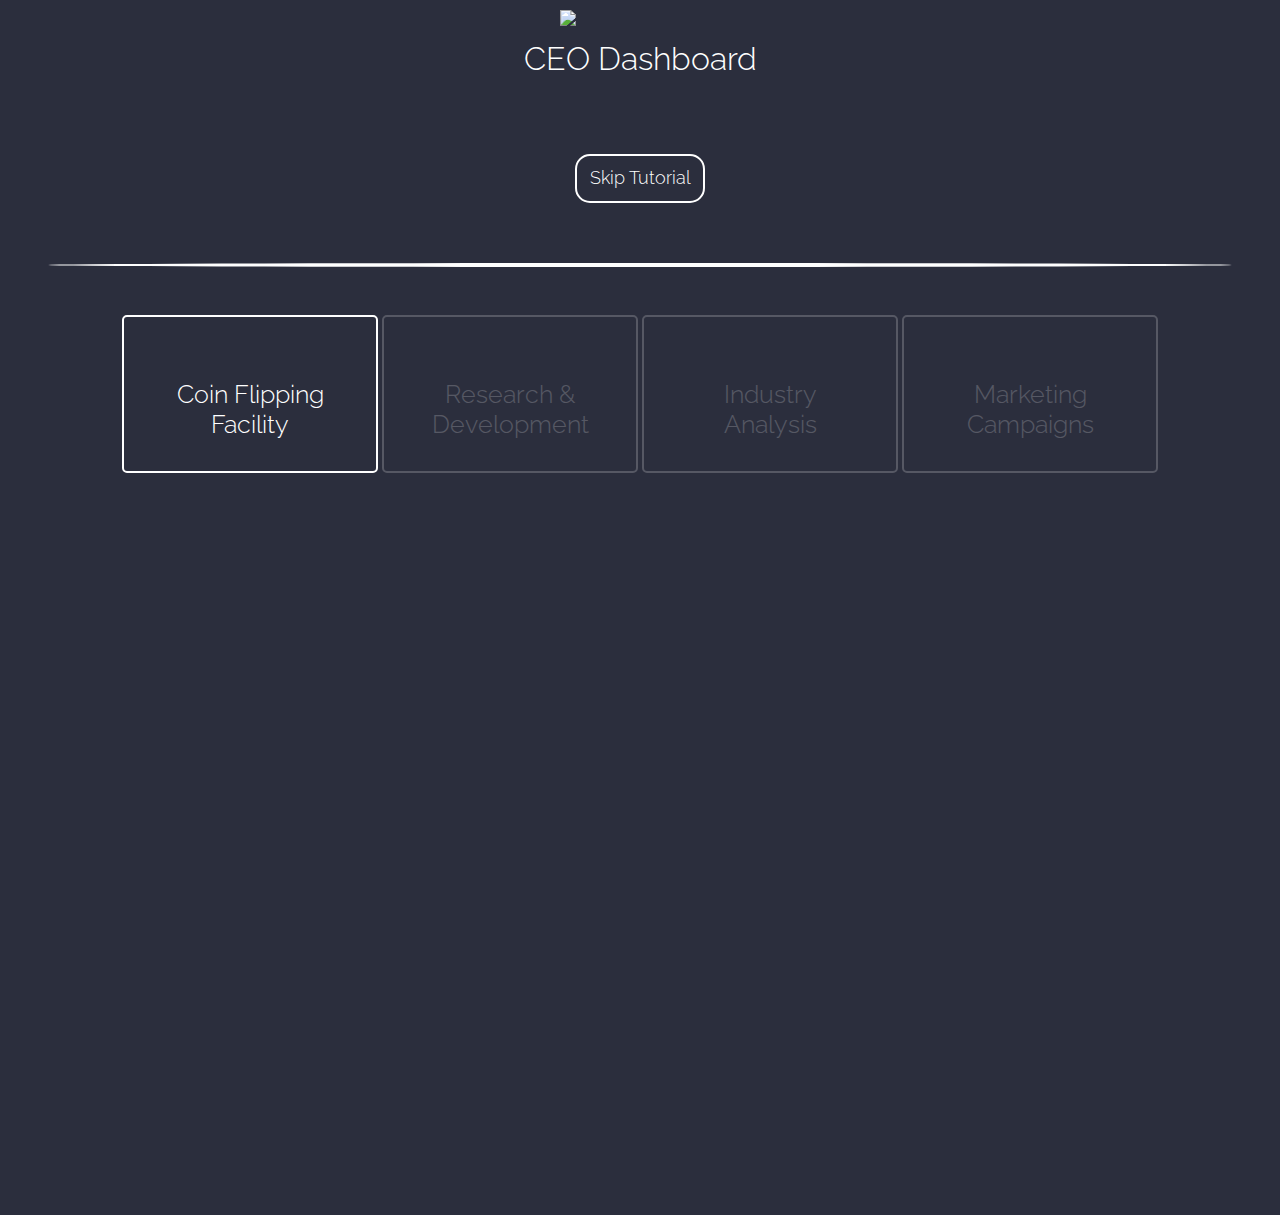
==== commit 7dae4b05: "remove backgrounds" ====
--- a/game/index.html
+++ b/game/index.html
@@ -1,14 +1,21 @@
 <!DOCTYPE html>
 <html>
-   <head>
-      <meta charset="utf-8">
-      <meta name="viewport" content="width=device-width">
-      <title>CoinAGES</title>
-      <link href="../assets/style.css" rel="stylesheet" type="text/css" />
-      <link href="../favicon.ico" type="image/x-icon" rel="icon" />
-      <link rel="stylesheet" href="https://use.fontawesome.com/releases/v5.8.1/css/all.css" integrity="sha384-50oBUHEmvpQ+1lW4y57PTFmhCaXp0ML5d60M1M7uH2+nqUivzIebhndOJK28anvf" crossorigin="anonymous">
-   </head>
-   <body class="fade-in">
+
+<head>
+	<meta charset="utf-8">
+	<meta name="viewport" content="width=device-width">
+	<title>CoinAGES</title>
+	<link href="../assets/style.css" rel="stylesheet" type="text/css" />
+	<link href="../favicon.ico" type="image/x-icon" rel="icon" />
+	<link rel="stylesheet" href="https://use.fontawesome.com/releases/v5.8.1/css/all.css" integrity="sha384-50oBUHEmvpQ+1lW4y57PTFmhCaXp0ML5d60M1M7uH2+nqUivzIebhndOJK28anvf"
+	 crossorigin="anonymous">
+</head>
+
+<body class="fade-in">
+	<!-- Criminal Icon ==================================================-->
+	<div id="criminal" class="hide">
+		<img src="../assets/img/criminalIcon.png"/>
+      </div>
       <!-- SAVE SCREEN =================================================-->
       <div id='saveCard' style='opacity: 0;'class='save hide'>
          <h1>Welcome Back!</h1>
@@ -27,7 +34,7 @@
          <br><br>
          <i>You will not be able to aquire this company in the future after if they reject the offer or you cancel</i><br><br>
          <button onclick='cancel()'class='reg'>Cancel</button>
-         <button onclick='offer(document.getElementById("offerInput").value)' class='reg'>Offer</button>
+         <button onclick='offer(document.getElementById("offerInput").value)' class='reg respond'>Offer</button>
       </div>
       <!-- COMPANY ATTACK SCREEN ===========================================-->
       <div id='attackCard' style='opacity: 1;'class='save hide'>
@@ -35,16 +42,15 @@
          <h1>You Have Been Publicly Attacked!</h1>
          <p id='attackDesc'>The company <span id="attackComp"><!--CompanyNameHerePls--></span> has publicly denounced your company's reputation. This can affect many things such your stock market value, customers, money, etc. How will you respond to this action?</p>
          <hr class="blu">
-         <button id="attackBack" class="reg">Do the same to them (and others).</button>
-         <button id="attackSelf" class="reg">Positively market yourself even more.</button>
-         <button id="attackAgree" class="reg">Come to an agreement with them.</button>
-         <button id="attackIgnore" class="reg">Do nothing and ignore them instead.</button>
+         <button id="attackBack" class="reg respond">Do the same to them (and others).</button>
+         <button id="attackSelf" class="reg respond">Positively market yourself even more.</button>
+         <button id="attackAgree" class="reg respond">Come to an agreement with them.</button>
+         <button id="attackIgnore" class="reg respond">Do nothing and ignore them instead.</button>
       </div>
       <!-- TOP BAR SCREEN =================================================-->
       <img src="../assets/img/coinageslogo.png" id="icon">
       <h1 id="logo" class='logo'>CEO Dashboard</h1>
       <button id="skip-tut" class="standard" onclick="skipTutorial()">Skip Tutorial</button>
-      <button class="standard" onclick="m()">DEBUG GIVE MONEY</button>
       <hr>
       <!-- Bottom Notifcaion -->
       <div id='noti' onclick="closenotify()" class='noti'>
@@ -53,10 +59,10 @@
       </div>
       <!-- Top Alert -->
       <div style='display:none;'id='alert' class='alert alertout'>
-         <img id="alertpic" ></img>
-         <h1 id='aheader'>PlaceHolder</h1>
-         <hr class="blu">
-         <p id='adesc'>PlaceHolder</p>
+         <img style='animation-fill-mode: both;'id="alertpic" ></img>
+         <h1 style='animation-fill-mode: both;'id='aheader'>PlaceHolder</h1>
+         <hr style='animation-fill-mode: both;' class="blu">
+         <p style='animation-fill-mode: both;' id='adesc'>PlaceHolder</p>
          <button id='alertBtn'onclick="destroyAlert()" class="reg">OK</button>
       </div>
       <!-- Main Menu -->
@@ -72,7 +78,7 @@
          </div>
       </div>
       <!-- MARKETING SCREEN =================================================-->
-      <div class='hide' id='marketingpannel'>
+      <div style='background-attachment: fixed; background-repeat: no-repeat; background-size:cover; background-image: url()' class='hide' id='marketingpannel'>
          <h3 class="subtitle">Normal Promotions</h3>
          <br><br>
          <div id='normalPromoContainer'>
@@ -159,7 +165,7 @@
          </div>
       </div>
       <!-- SHOP SCREEN -===================================================-->
-      <div class='hide' id='shoppannel'>
+      <div style='background-attachment: fixed; background-image: url()' class='hide' id='shoppannel'>
          <h3 class="subtitle">Welcome to the Laboratory!</h3>
          <br>
          <div id='subtractWallet'class='moneydisplay'>
@@ -172,7 +178,7 @@
          </div>
       </div>
       <!-- INDUSTRY SCREEN -===================================================-->
-      <div class='hide' id='marketpannel'>
+      <div style='background-attachment: fixed; background-image: url()' class='hide' id='marketpannel'>
          <h3 class="subtitle">View news and other key players in the new and unstable coin-flipping industry. Refreshed every 5 seconds</h3>
          <h2 style='color:white'>Company Market Shares and Values</h2>
          <canvas class='canvas' id="chart"></canvas>
@@ -207,7 +213,7 @@
          </div>
       </div>
       <!-- GAME SCREEN ========================================================-->
-      <div style='background-attachment: fixed; background-image: url(https://via.placeholder.com/1000)'class='hide gamediv' id='comppannel'>
+      <div style='background-attachment: fixed; background-image: url()'class='hide gamediv' id='comppannel'>
          <h3 class="subtitle">Control your company's income and cost.</h3>
          <div class='moneydisplay'>
             PayBud Balance
@@ -224,9 +230,7 @@
             <p id='boostDisplayp'>Your not supposed to see this yet..</p>
          </div>
          <br>
-
-
-            <div id='resultContainer'>
+         <div id='resultContainer'>
             </div>
             <img oncontextmenu="return false;" id='coin' class='coin'src='../assets/img/1.png' >
 
